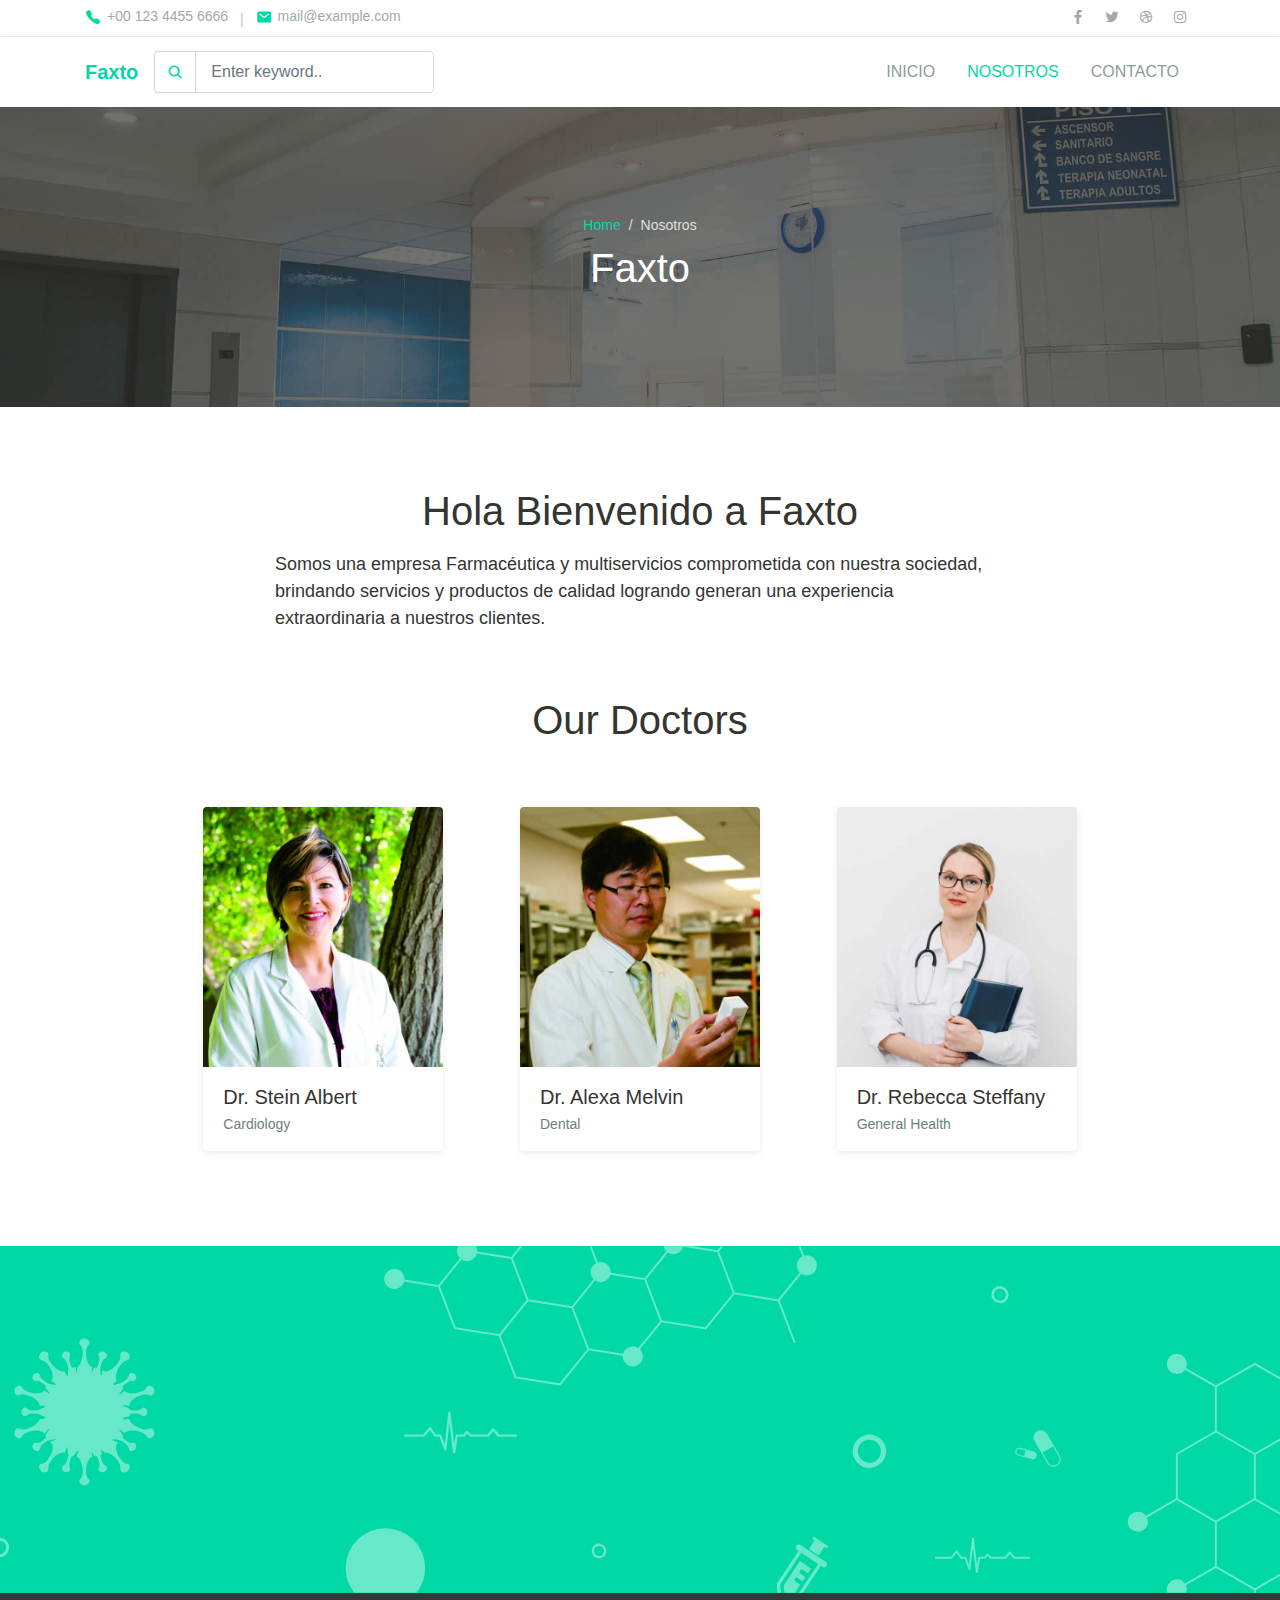
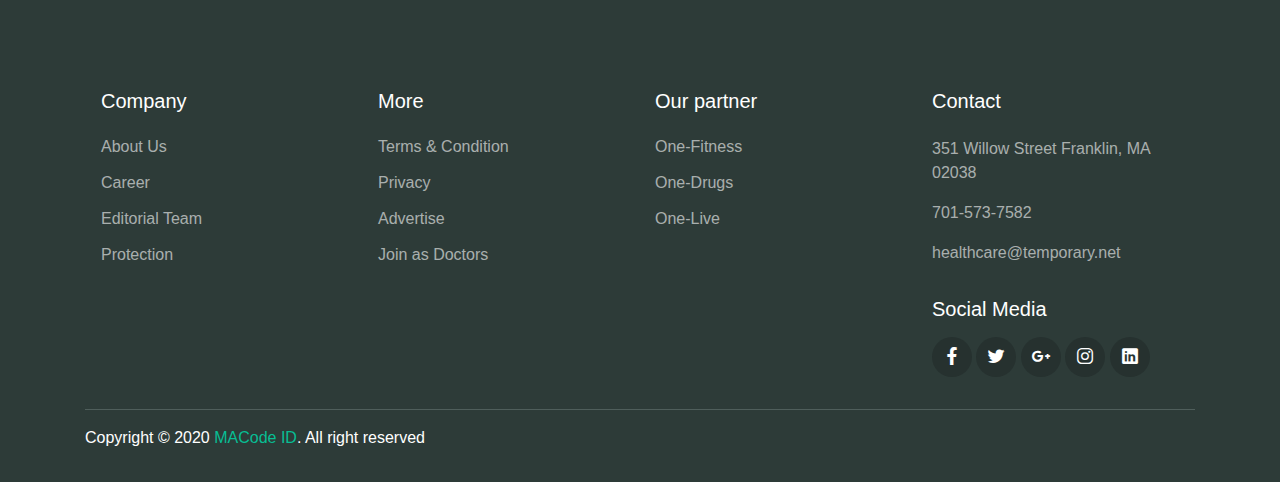
==== one-health/html/about.html @ 6a73cf5c "faxto" ====
<!DOCTYPE html>
<html lang="en">

<head>
  <meta charset="UTF-8">
  <meta name="viewport" content="width=device-width, initial-scale=1.0">

  <meta http-equiv="X-UA-Compatible" content="ie=edge">

  <meta name="copyright" content="MACode ID, https://macodeid.com/">

  <title>Faxto</title>

  <link rel="stylesheet" href="../assets/css/maicons.css">

  <link rel="stylesheet" href="../assets/css/bootstrap.css">

  <link rel="stylesheet" href="../assets/vendor/owl-carousel/css/owl.carousel.css">

  <link rel="stylesheet" href="../assets/vendor/animate/animate.css">

  <link rel="stylesheet" href="../assets/css/theme.css">
</head>

<body>

  <!-- Back to top button -->
  <div class="back-to-top"></div>

  <header>
    <div class="topbar">
      <div class="container">
        <div class="row">
          <div class="col-sm-8 text-sm">
            <div class="site-info">
              <a href="#"><span class="mai-call text-primary"></span> +00 123 4455 6666</a>
              <span class="divider">|</span>
              <a href="#"><span class="mai-mail text-primary"></span> mail@example.com</a>
            </div>
          </div>
          <div class="col-sm-4 text-right text-sm">
            <div class="social-mini-button">
              <a href="#"><span class="mai-logo-facebook-f"></span></a>
              <a href="#"><span class="mai-logo-twitter"></span></a>
              <a href="#"><span class="mai-logo-dribbble"></span></a>
              <a href="#"><span class="mai-logo-instagram"></span></a>
            </div>
          </div>
        </div> <!-- .row -->
      </div> <!-- .container -->
    </div> <!-- .topbar -->

    <nav class="navbar navbar-expand-lg navbar-light shadow-sm">
      <div class="container">
        <a class="navbar-brand" href="#"><span class="text-primary">Faxto</a>

        <form action="#">
          <div class="input-group input-navbar">
            <div class="input-group-prepend">
              <span class="input-group-text" id="icon-addon1"><span class="mai-search"></span></span>
            </div>
            <input type="text" class="form-control" placeholder="Enter keyword.." aria-label="Username"
              aria-describedby="icon-addon1">
          </div>
        </form>

        <button class="navbar-toggler" type="button" data-toggle="collapse" data-target="#navbarSupport"
          aria-controls="navbarSupport" aria-expanded="false" aria-label="Toggle navigation">
          <span class="navbar-toggler-icon"></span>
        </button>

        <div class="collapse navbar-collapse" id="navbarSupport">
          <ul class="navbar-nav ml-auto">
            <li class="nav-item">
              <a class="nav-link" href="index.html">INICIO</a>
            </li>
            <li class="nav-item active">
              <a class="nav-link" href="about.html">NOSOTROS</a>
            </li>
            <li class="nav-item">
              <a class="nav-link" href="doctors.html">CONTACTO</a>
            </li>
            
          </ul>
        </div> <!-- .navbar-collapse -->
      </div> <!-- .container -->
    </nav>
  </header>

  <div class="page-banner overlay-dark bg-image" style="background-image: url(../assets/img/bg_image_1.jpg);">
    <div class="banner-section">
      <div class="container text-center wow fadeInUp">
        <nav aria-label="Breadcrumb">
          <ol class="breadcrumb breadcrumb-dark bg-transparent justify-content-center py-0 mb-2">
            <li class="breadcrumb-item"><a href="index.html">Home</a></li>
            <li class="breadcrumb-item active" aria-current="page">Nosotros</li>
          </ol>
        </nav>
        <h1 class="font-weight-normal">Faxto</h1>
      </div> <!-- .container -->
    </div> <!-- .banner-section -->
  </div> <!-- .page-banner -->


  <div class="page-section">
    <div class="container">
      <div class="row justify-content-center">
        <div class="col-lg-8 wow fadeInUp">
          <h1 class="text-center mb-3">Hola Bienvenido a Faxto</h1>
          <div class="text-lg">
            <p>Somos una empresa Farmacéutica y
              multiservicios comprometida con nuestra
              sociedad, brindando servicios y
              productos de calidad logrando generan
              una experiencia extraordinaria a
              nuestros clientes.</p>
          </div>
        </div>
        <div class="col-lg-10 mt-5">
          <h1 class="text-center mb-5 wow fadeInUp">Our Doctors</h1>
          <div class="row justify-content-center">
            <div class="col-md-6 col-lg-4 wow zoomIn">
              <div class="card-doctor">
                <div class="header">
                  <img src="../assets/img/doctors/doctor_1.jpg" alt="">
                  <div class="meta">
                    <a href="#"><span class="mai-call"></span></a>
                    <a href="#"><span class="mai-logo-whatsapp"></span></a>
                  </div>
                </div>
                <div class="body">
                  <p class="text-xl mb-0">Dr. Stein Albert</p>
                  <span class="text-sm text-grey">Cardiology</span>
                </div>
              </div>
            </div>
            <div class="col-md-6 col-lg-4 wow zoomIn">
              <div class="card-doctor">
                <div class="header">
                  <img src="../assets/img/doctors/doctor_2.jpg" alt="">
                  <div class="meta">
                    <a href="#"><span class="mai-call"></span></a>
                    <a href="#"><span class="mai-logo-whatsapp"></span></a>
                  </div>
                </div>
                <div class="body">
                  <p class="text-xl mb-0">Dr. Alexa Melvin</p>
                  <span class="text-sm text-grey">Dental</span>
                </div>
              </div>
            </div>
            <div class="col-md-6 col-lg-4 wow zoomIn">
              <div class="card-doctor">
                <div class="header">
                  <img src="../assets/img/doctors/doctor_3.jpg" alt="">
                  <div class="meta">
                    <a href="#"><span class="mai-call"></span></a>
                    <a href="#"><span class="mai-logo-whatsapp"></span></a>
                  </div>
                </div>
                <div class="body">
                  <p class="text-xl mb-0">Dr. Rebecca Steffany</p>
                  <span class="text-sm text-grey">General Health</span>
                </div>
              </div>
            </div>

          </div>
        </div>
      </div>
    </div>
  </div>

  <div class="page-section banner-home bg-image" style="background-image: url(../assets/img/banner-pattern.svg);">
    <div class="container py-5 py-lg-0">
      <div class="row align-items-center">
        <div class="col-lg-4 wow zoomIn">
          <div class="img-banner d-none d-lg-block">
            <img src="../assets/img/mobile_app.png" alt="">
          </div>
        </div>
        <div class="col-lg-8 wow fadeInRight">
          <h1 class="font-weight-normal mb-3">Get easy access of all features using One Health Application</h1>
          <a href="#"><img src="../assets/img/google_play.svg" alt=""></a>
          <a href="#" class="ml-2"><img src="../assets/img/app_store.svg" alt=""></a>
        </div>
      </div>
    </div>
  </div> <!-- .banner-home -->

  <footer class="page-footer">
    <div class="container">
      <div class="row px-md-3">
        <div class="col-sm-6 col-lg-3 py-3">
          <h5>Company</h5>
          <ul class="footer-menu">
            <li><a href="#">About Us</a></li>
            <li><a href="#">Career</a></li>
            <li><a href="#">Editorial Team</a></li>
            <li><a href="#">Protection</a></li>
          </ul>
        </div>
        <div class="col-sm-6 col-lg-3 py-3">
          <h5>More</h5>
          <ul class="footer-menu">
            <li><a href="#">Terms & Condition</a></li>
            <li><a href="#">Privacy</a></li>
            <li><a href="#">Advertise</a></li>
            <li><a href="#">Join as Doctors</a></li>
          </ul>
        </div>
        <div class="col-sm-6 col-lg-3 py-3">
          <h5>Our partner</h5>
          <ul class="footer-menu">
            <li><a href="#">One-Fitness</a></li>
            <li><a href="#">One-Drugs</a></li>
            <li><a href="#">One-Live</a></li>
          </ul>
        </div>
        <div class="col-sm-6 col-lg-3 py-3">
          <h5>Contact</h5>
          <p class="footer-link mt-2">351 Willow Street Franklin, MA 02038</p>
          <a href="#" class="footer-link">701-573-7582</a>
          <a href="#" class="footer-link">healthcare@temporary.net</a>

          <h5 class="mt-3">Social Media</h5>
          <div class="footer-sosmed mt-3">
            <a href="#" target="_blank"><span class="mai-logo-facebook-f"></span></a>
            <a href="#" target="_blank"><span class="mai-logo-twitter"></span></a>
            <a href="#" target="_blank"><span class="mai-logo-google-plus-g"></span></a>
            <a href="#" target="_blank"><span class="mai-logo-instagram"></span></a>
            <a href="#" target="_blank"><span class="mai-logo-linkedin"></span></a>
          </div>
        </div>
      </div>

      <hr>

      <p id="copyright">Copyright &copy; 2020 <a href="https://macodeid.com/" target="_blank">MACode ID</a>. All right
        reserved</p>
    </div>
  </footer>

  <script src="../assets/js/jquery-3.5.1.min.js"></script>

  <script src="../assets/js/bootstrap.bundle.min.js"></script>

  <script src="../assets/vendor/owl-carousel/js/owl.carousel.min.js"></script>

  <script src="../assets/vendor/wow/wow.min.js"></script>

  <script src="../assets/js/theme.js"></script>

</body>

</html>
---- one-health/assets/css/maicons.css ----
@font-face {
  font-family: 'maicons';
  src:  url('../fonts/maicons.eot?c9nlkl');
  src:  url('../fonts/maicons.eot?c9nlkl#iefix') format('embedded-opentype'),
    url('../fonts/maicons.ttf?c9nlkl') format('truetype'),
    url('../fonts/maicons.woff?c9nlkl') format('woff'),
    url('../fonts/maicons.svg?c9nlkl#maicons') format('svg');
  font-weight: normal;
  font-style: normal;
  font-display: block;
}

[class^="mai-"], [class*=" mai-"] {
  /* use !important to prevent issues with browser extensions that change fonts */
  font-family: 'maicons' !important;
  speak: none;
  font-style: normal;
  font-weight: normal;
  font-variant: normal;
  text-transform: none;
  line-height: 1;

  /* Better Font Rendering =========== */
  -webkit-font-smoothing: antialiased;
  -moz-osx-font-smoothing: grayscale;
}

.mai-add:before {
  content: "\e900";
}
.mai-add-circle:before {
  content: "\e901";
}
.mai-add-circle-outline:before {
  content: "\e902";
}
.mai-airplane:before {
  content: "\e903";
}
.mai-airplane-outline:before {
  content: "\e904";
}
.mai-alarm:before {
  content: "\e905";
}
.mai-alarm-outline:before {
  content: "\e906";
}
.mai-albums:before {
  content: "\e907";
}
.mai-albums-outline:before {
  content: "\e908";
}
.mai-alert:before {
  content: "\e909";
}
.mai-alert-circle:before {
  content: "\e90a";
}
.mai-alert-circle-outline:before {
  content: "\e90b";
}
.mai-analytics:before {
  content: "\e90c";
}
.mai-analytics-outline:before {
  content: "\e90d";
}
.mai-aperture:before {
  content: "\e90e";
}
.mai-aperture-outline:before {
  content: "\e90f";
}
.mai-apps:before {
  content: "\e910";
}
.mai-apps-outline:before {
  content: "\e911";
}
.mai-archive:before {
  content: "\e912";
}
.mai-archive-outline:before {
  content: "\e913";
}
.mai-arrow-back:before {
  content: "\e914";
}
.mai-arrow-back-circle:before {
  content: "\e915";
}
.mai-arrow-back-circle-outline:before {
  content: "\e916";
}
.mai-arrow-down:before {
  content: "\e917";
}
.mai-arrow-down-circle:before {
  content: "\e918";
}
.mai-arrow-down-circle-outline:before {
  content: "\e919";
}
.mai-arrow-forward:before {
  content: "\e91a";
}
.mai-arrow-forward-circle:before {
  content: "\e91b";
}
.mai-arrow-forward-circle-outline:before {
  content: "\e91c";
}
.mai-arrow-redo:before {
  content: "\e91d";
}
.mai-arrow-redo-circle:before {
  content: "\e91e";
}
.mai-arrow-redo-circle-outline:before {
  content: "\e91f";
}
.mai-arrow-redo-outline:before {
  content: "\e920";
}
.mai-arrow-undo:before {
  content: "\e921";
}
.mai-arrow-undo-circle:before {
  content: "\e922";
}
.mai-arrow-undo-circle-outline:before {
  content: "\e923";
}
.mai-arrow-undo-outline:before {
  content: "\e924";
}
.mai-arrow-up:before {
  content: "\e925";
}
.mai-arrow-up-circle:before {
  content: "\e926";
}
.mai-arrow-up-circle-outline:before {
  content: "\e927";
}
.mai-at:before {
  content: "\e928";
}
.mai-at-circle:before {
  content: "\e929";
}
.mai-at-circle-outline:before {
  content: "\e92a";
}
.mai-attach:before {
  content: "\e92b";
}
.mai-attach-outline:before {
  content: "\e92c";
}
.mai-backspace:before {
  content: "\e92d";
}
.mai-backspace-outline:before {
  content: "\e92e";
}
.mai-bandage:before {
  content: "\e92f";
}
.mai-bandage-outline:before {
  content: "\e930";
}
.mai-bar-chart:before {
  content: "\e932";
}
.mai-bar-chart-outline:before {
  content: "\e933";
}
.mai-barbell:before {
  content: "\e931";
}
.mai-barcode:before {
  content: "\e934";
}
.mai-barcode-outline:before {
  content: "\e935";
}
.mai-baseball:before {
  content: "\e936";
}
.mai-baseball-outline:before {
  content: "\e937";
}
.mai-basket:before {
  content: "\e938";
}
.mai-basket-outline:before {
  content: "\e93b";
}
.mai-basketball:before {
  content: "\e939";
}
.mai-basketball-outline:before {
  content: "\e93a";
}
.mai-battery-charging:before {
  content: "\e93c";
}
.mai-battery-dead:before {
  content: "\e93d";
}
.mai-battery-full:before {
  content: "\e93e";
}
.mai-battery-half:before {
  content: "\e93f";
}
.mai-beaker:before {
  content: "\e940";
}
.mai-beaker-outline:before {
  content: "\e941";
}
.mai-bed:before {
  content: "\e942";
}
.mai-bed-outline:before {
  content: "\e943";
}
.mai-beer:before {
  content: "\e944";
}
.mai-beer-outline:before {
  content: "\e945";
}
.mai-bicycle:before {
  content: "\e946";
}
.mai-bluetooth:before {
  content: "\e947";
}
.mai-boat:before {
  content: "\e948";
}
.mai-boat-outline:before {
  content: "\e949";
}
.mai-body:before {
  content: "\e94a";
}
.mai-body-outline:before {
  content: "\e94b";
}
.mai-bonfire:before {
  content: "\e94c";
}
.mai-bonfire-outline:before {
  content: "\e94d";
}
.mai-book:before {
  content: "\e94e";
}
.mai-book-outline:before {
  content: "\e953";
}
.mai-bookmark:before {
  content: "\e94f";
}
.mai-bookmark-outline:before {
  content: "\e950";
}
.mai-bookmarks:before {
  content: "\e951";
}
.mai-bookmarks-outline:before {
  content: "\e952";
}
.mai-briefcase:before {
  content: "\e954";
}
.mai-briefcase-outline:before {
  content: "\e955";
}
.mai-browsers:before {
  content: "\e956";
}
.mai-browsers-outline:before {
  content: "\e957";
}
.mai-brush:before {
  content: "\e958";
}
.mai-brush-outline:before {
  content: "\e959";
}
.mai-bug:before {
  content: "\e95a";
}
.mai-bug-outline:before {
  content: "\e95b";
}
.mai-build:before {
  content: "\e95c";
}
.mai-build-outline:before {
  content: "\e95d";
}
.mai-bulb:before {
  content: "\e95e";
}
.mai-bulb-outline:before {
  content: "\e95f";
}
.mai-bus:before {
  content: "\e960";
}
.mai-bus-outline:before {
  content: "\e963";
}
.mai-business:before {
  content: "\e961";
}
.mai-business-outline:before {
  content: "\e962";
}
.mai-cafe:before {
  content: "\e964";
}
.mai-cafe-outline:before {
  content: "\e965";
}
.mai-calculator:before {
  content: "\e966";
}
.mai-calculator-outline:before {
  content: "\e967";
}
.mai-calendar:before {
  content: "\e968";
}
.mai-calendar-outline:before {
  content: "\e969";
}
.mai-call:before {
  content: "\e96a";
}
.mai-call-outline:before {
  content: "\e96b";
}
.mai-camera:before {
  content: "\e96c";
}
.mai-camera-outline:before {
  content: "\e96d";
}
.mai-camera-reverse:before {
  content: "\e96e";
}
.mai-camera-reverse-outline:before {
  content: "\e96f";
}
.mai-car:before {
  content: "\e970";
}
.mai-car-outline:before {
  content: "\e97f";
}
.mai-car-sport:before {
  content: "\e980";
}
.mai-car-sport-outline:before {
  content: "\e981";
}
.mai-card:before {
  content: "\e971";
}
.mai-card-outline:before {
  content: "\e972";
}
.mai-caret-back:before {
  content: "\e973";
}
.mai-caret-back-circle:before {
  content: "\e974";
}
.mai-caret-back-circle-outline:before {
  content: "\e975";
}
.mai-caret-down:before {
  content: "\e976";
}
.mai-caret-down-circle:before {
  content: "\e977";
}
.mai-caret-down-circle-outline:before {
  content: "\e978";
}
.mai-caret-forward:before {
  content: "\e979";
}
.mai-caret-forward-circle:before {
  content: "\e97a";
}
.mai-caret-forward-circle-outline:before {
  content: "\e97b";
}
.mai-caret-up:before {
  content: "\e97c";
}
.mai-caret-up-circle:before {
  content: "\e97d";
}
.mai-caret-up-circle-outline:before {
  content: "\e97e";
}
.mai-cart:before {
  content: "\e982";
}
.mai-cart-outline:before {
  content: "\e983";
}
.mai-cash:before {
  content: "\e984";
}
.mai-cash-outline:before {
  content: "\e985";
}
.mai-chatbox:before {
  content: "\e986";
}
.mai-chatbox-ellipses:before {
  content: "\e987";
}
.mai-chatbox-ellipses-outline:before {
  content: "\e988";
}
.mai-chatbox-outline:before {
  content: "\e989";
}
.mai-chatbubble:before {
  content: "\e98a";
}
.mai-chatbubble-ellipses:before {
  content: "\e98b";
}
.mai-chatbubble-ellipses-outline:before {
  content: "\e98c";
}
.mai-chatbubble-outline:before {
  content: "\e98d";
}
.mai-chatbubbles:before {
  content: "\e98e";
}
.mai-chatbubbles-outline:before {
  content: "\e98f";
}
.mai-checkbox:before {
  content: "\e990";
}
.mai-checkbox-outline:before {
  content: "\e991";
}
.mai-checkmark:before {
  content: "\e992";
}
.mai-checkmark-circle:before {
  content: "\e993";
}
.mai-checkmark-circle-outline:before {
  content: "\e994";
}
.mai-checkmark-done:before {
  content: "\e995";
}
.mai-checkmark-done-circle:before {
  content: "\e996";
}
.mai-checkmark-done-circle-outline:before {
  content: "\e997";
}
.mai-chevron-back:before {
  content: "\e998";
}
.mai-chevron-back-circle:before {
  content: "\e999";
}
.mai-chevron-back-circle-outline:before {
  content: "\e99a";
}
.mai-chevron-down:before {
  content: "\e99b";
}
.mai-chevron-down-circle:before {
  content: "\e99c";
}
.mai-chevron-down-circle-outline:before {
  content: "\e99d";
}
.mai-chevron-forward:before {
  content: "\e99e";
}
.mai-chevron-forward-circle:before {
  content: "\e99f";
}
.mai-chevron-forward-circle-outline:before {
  content: "\e9a0";
}
.mai-chevron-up:before {
  content: "\e9a1";
}
.mai-chevron-up-circle:before {
  content: "\e9a2";
}
.mai-chevron-up-circle-outline:before {
  content: "\e9a3";
}
.mai-clipboard:before {
  content: "\e9a4";
}
.mai-clipboard-outline:before {
  content: "\e9a5";
}
.mai-close:before {
  content: "\e9a6";
}
.mai-close-circle:before {
  content: "\e9a7";
}
.mai-close-circle-outline:before {
  content: "\e9a8";
}
.mai-cloud:before {
  content: "\e9a9";
}
.mai-cloud-circle:before {
  content: "\e9aa";
}
.mai-cloud-circle-outline:before {
  content: "\e9ab";
}
.mai-cloud-done:before {
  content: "\e9ac";
}
.mai-cloud-done-outline:before {
  content: "\e9ad";
}
.mai-cloud-download:before {
  content: "\e9ae";
}
.mai-cloud-download-outline:before {
  content: "\e9af";
}
.mai-cloud-offline:before {
  content: "\e9b0";
}
.mai-cloud-offline-outline:before {
  content: "\e9b1";
}
.mai-cloud-outline:before {
  content: "\e9b2";
}
.mai-cloud-upload:before {
  content: "\e9b3";
}
.mai-cloud-upload-outline:before {
  content: "\e9b4";
}
.mai-cloudy:before {
  content: "\e9b5";
}
.mai-cloudy-night:before {
  content: "\e9b6";
}
.mai-cloudy-night-outline:before {
  content: "\e9b7";
}
.mai-cloudy-outline:before {
  content: "\e9b8";
}
.mai-code:before {
  content: "\e9b9";
}
.mai-code-download:before {
  content: "\e9ba";
}
.mai-code-slash:before {
  content: "\e9bb";
}
.mai-code-working:before {
  content: "\e9bc";
}
.mai-cog:before {
  content: "\e9bd";
}
.mai-color-fill:before {
  content: "\e9be";
}
.mai-color-fill-outline:before {
  content: "\e9bf";
}
.mai-color-filter:before {
  content: "\e9c0";
}
.mai-color-filter-outline:before {
  content: "\e9c1";
}
.mai-color-palette:before {
  content: "\e9c2";
}
.mai-color-palette-outline:before {
  content: "\e9c3";
}
.mai-color-wand:before {
  content: "\e9c4";
}
.mai-color-wand-outline:before {
  content: "\e9c5";
}
.mai-compass:before {
  content: "\e9c6";
}
.mai-compass-outline:before {
  content: "\e9c7";
}
.mai-construct:before {
  content: "\e9c8";
}
.mai-construct-outline:before {
  content: "\e9c9";
}
.mai-contract:before {
  content: "\e9ca";
}
.mai-contrast:before {
  content: "\e9cb";
}
.mai-copy:before {
  content: "\e9cc";
}
.mai-copy-outline:before {
  content: "\e9cd";
}
.mai-create:before {
  content: "\e9ce";
}
.mai-create-outline:before {
  content: "\e9cf";
}
.mai-crop:before {
  content: "\e9d0";
}
.mai-cube:before {
  content: "\e9d1";
}
.mai-cube-outline:before {
  content: "\e9d2";
}
.mai-cut:before {
  content: "\e9d3";
}
.mai-desktop:before {
  content: "\e9d4";
}
.mai-desktop-outline:before {
  content: "\e9d5";
}
.mai-disc:before {
  content: "\e9d6";
}
.mai-disc-outline:before {
  content: "\e9d7";
}
.mai-document:before {
  content: "\e9d8";
}
.mai-document-outline:before {
  content: "\e9d9";
}
.mai-document-text:before {
  content: "\e9dc";
}
.mai-document-text-outline:before {
  content: "\e9dd";
}
.mai-documents:before {
  content: "\e9da";
}
.mai-documents-outline:before {
  content: "\e9db";
}
.mai-download:before {
  content: "\e9de";
}
.mai-download-outline:before {
  content: "\e9df";
}
.mai-duplicate:before {
  content: "\e9e0";
}
.mai-duplicate-outline:before {
  content: "\e9e1";
}
.mai-ear:before {
  content: "\e9e2";
}
.mai-ear-outline:before {
  content: "\e9e3";
}
.mai-earth:before {
  content: "\e9e4";
}
.mai-earth-outline:before {
  content: "\e9e5";
}
.mai-easel:before {
  content: "\e9e6";
}
.mai-easel-outline:before {
  content: "\e9e7";
}
.mai-egg:before {
  content: "\e9e8";
}
.mai-egg-outline:before {
  content: "\e9e9";
}
.mai-ellipse:before {
  content: "\e9ea";
}
.mai-ellipse-outline:before {
  content: "\e9eb";
}
.mai-ellipsis-horizontal:before {
  content: "\e9ec";
}
.mai-ellipsis-horizontal-circle:before {
  content: "\e9ed";
}
.mai-ellipsis-vertical:before {
  content: "\e9ee";
}
.mai-ellipsis-vertical-circle:before {
  content: "\e9ef";
}
.mai-enter:before {
  content: "\e9f0";
}
.mai-enter-outline:before {
  content: "\e9f1";
}
.mai-exit:before {
  content: "\e9f2";
}
.mai-exit-outline:before {
  content: "\e9f3";
}
.mai-expand:before {
  content: "\e9f4";
}
.mai-eye:before {
  content: "\e9f5";
}
.mai-eye-off:before {
  content: "\e9f8";
}
.mai-eye-off-outline:before {
  content: "\e9f9";
}
.mai-eye-outline:before {
  content: "\e9fa";
}
.mai-eyedrop:before {
  content: "\e9f6";
}
.mai-eyedrop-outline:before {
  content: "\e9f7";
}
.mai-fast-food:before {
  content: "\e9fb";
}
.mai-fast-food-outline:before {
  content: "\e9fc";
}
.mai-female:before {
  content: "\e9fd";
}
.mai-file-tray:before {
  content: "\e9fe";
}
.mai-file-tray-full:before {
  content: "\e9ff";
}
.mai-file-tray-full-outline:before {
  content: "\ea00";
}
.mai-file-tray-outline:before {
  content: "\ea01";
}
.mai-film:before {
  content: "\ea02";
}
.mai-film-outline:before {
  content: "\ea03";
}
.mai-filter:before {
  content: "\ea04";
}
.mai-finger-print:before {
  content: "\ea05";
}
.mai-fitness:before {
  content: "\ea06";
}
.mai-fitness-outline:before {
  content: "\ea07";
}
.mai-flag:before {
  content: "\ea08";
}
.mai-flag-outline:before {
  content: "\ea09";
}
.mai-flame:before {
  content: "\ea0a";
}
.mai-flame-outline:before {
  content: "\ea0b";
}
.mai-flash:before {
  content: "\ea0c";
}
.mai-flash-off:before {
  content: "\ea0f";
}
.mai-flash-off-outline:before {
  content: "\ea10";
}
.mai-flash-outline:before {
  content: "\ea11";
}
.mai-flashlight:before {
  content: "\ea0d";
}
.mai-flashlight-outline:before {
  content: "\ea0e";
}
.mai-flask:before {
  content: "\ea12";
}
.mai-flask-outline:before {
  content: "\ea13";
}
.mai-flower:before {
  content: "\ea14";
}
.mai-flower-outline:before {
  content: "\ea15";
}
.mai-folder:before {
  content: "\ea16";
}
.mai-folder-open:before {
  content: "\ea17";
}
.mai-folder-open-outline:before {
  content: "\ea18";
}
.mai-folder-outline:before {
  content: "\ea19";
}
.mai-football:before {
  content: "\ea1a";
}
.mai-football-outline:before {
  content: "\ea1b";
}
.mai-funnel:before {
  content: "\ea1c";
}
.mai-funnel-outline:before {
  content: "\ea1d";
}
.mai-game-controller:before {
  content: "\ea1e";
}
.mai-game-controller-outline:before {
  content: "\ea1f";
}
.mai-gift:before {
  content: "\ea20";
}
.mai-gift-outline:before {
  content: "\ea21";
}
.mai-git-branch:before {
  content: "\ea22";
}
.mai-git-commit:before {
  content: "\ea23";
}
.mai-git-compare:before {
  content: "\ea24";
}
.mai-git-merge:before {
  content: "\ea25";
}
.mai-git-network:before {
  content: "\ea26";
}
.mai-git-pull-request:before {
  content: "\ea27";
}
.mai-glasses:before {
  content: "\ea28";
}
.mai-glasses-outline:before {
  content: "\ea29";
}
.mai-globe:before {
  content: "\ea2a";
}
.mai-globe-outline:before {
  content: "\ea2b";
}
.mai-golf:before {
  content: "\ea2c";
}
.mai-golf-outline:before {
  content: "\ea2d";
}
.mai-grid:before {
  content: "\ea2e";
}
.mai-grid-outline:before {
  content: "\ea2f";
}
.mai-hammer:before {
  content: "\ea30";
}
.mai-hammer-outline:before {
  content: "\ea31";
}
.mai-hand-left:before {
  content: "\ea32";
}
.mai-hand-left-outline:before {
  content: "\ea33";
}
.mai-hand-right:before {
  content: "\ea34";
}
.mai-hand-right-outline:before {
  content: "\ea35";
}
.mai-happy:before {
  content: "\ea36";
}
.mai-happy-outline:before {
  content: "\ea37";
}
.mai-hardware-chip:before {
  content: "\ea38";
}
.mai-hardware-chip-outline:before {
  content: "\ea39";
}
.mai-headset:before {
  content: "\ea3a";
}
.mai-headset-outline:before {
  content: "\ea3b";
}
.mai-heart:before {
  content: "\ea3c";
}
.mai-heart-circle:before {
  content: "\ea3d";
}
.mai-heart-circle-outline:before {
  content: "\ea3e";
}
.mai-heart-dislike:before {
  content: "\ea3f";
}
.mai-heart-dislike-circle:before {
  content: "\ea40";
}
.mai-heart-dislike-circle-outline:before {
  content: "\ea41";
}
.mai-heart-dislike-outline:before {
  content: "\ea42";
}
.mai-heart-half:before {
  content: "\ea43";
}
.mai-heart-half-outline:before {
  content: "\ea44";
}
.mai-heart-outline:before {
  content: "\ea45";
}
.mai-help:before {
  content: "\ea46";
}
.mai-help-buoy:before {
  content: "\ea47";
}
.mai-help-buoy-outline:before {
  content: "\ea48";
}
.mai-help-circle:before {
  content: "\ea49";
}
.mai-help-circle-outline:before {
  content: "\ea4a";
}
.mai-home:before {
  content: "\ea4b";
}
.mai-home-outline:before {
  content: "\ea4c";
}
.mai-hourglass:before {
  content: "\ea4d";
}
.mai-hourglass-outline:before {
  content: "\ea4e";
}
.mai-ice-cream:before {
  content: "\ea4f";
}
.mai-ice-cream-outline:before {
  content: "\ea50";
}
.mai-image:before {
  content: "\ea51";
}
.mai-image-outline:before {
  content: "\ea52";
}
.mai-images:before {
  content: "\ea53";
}
.mai-images-outline:before {
  content: "\ea54";
}
.mai-infinite:before {
  content: "\ea55";
}
.mai-information:before {
  content: "\ea56";
}
.mai-information-circle:before {
  content: "\ea57";
}
.mai-information-circle-outline:before {
  content: "\ea58";
}
.mai-journal:before {
  content: "\ea59";
}
.mai-journal-outline:before {
  content: "\ea5a";
}
.mai-key:before {
  content: "\ea5b";
}
.mai-key-outline:before {
  content: "\ea5c";
}
.mai-keypad:before {
  content: "\ea5d";
}
.mai-keypad-outline:before {
  content: "\ea5e";
}
.mai-language:before {
  content: "\ea5f";
}
.mai-laptop:before {
  content: "\ea60";
}
.mai-laptop-outline:before {
  content: "\ea61";
}
.mai-layers:before {
  content: "\ea62";
}
.mai-layers-outline:before {
  content: "\ea63";
}
.mai-leaf:before {
  content: "\ea64";
}
.mai-leaf-outline:before {
  content: "\ea65";
}
.mai-library:before {
  content: "\ea66";
}
.mai-library-outline:before {
  content: "\ea67";
}
.mai-link:before {
  content: "\ea68";
}
.mai-list:before {
  content: "\ea69";
}
.mai-list-circle:before {
  content: "\ea6a";
}
.mai-list-circle-outline:before {
  content: "\ea6b";
}
.mai-locate:before {
  content: "\ea6c";
}
.mai-location:before {
  content: "\ea6d";
}
.mai-location-outline:before {
  content: "\ea6e";
}
.mai-lock-closed:before {
  content: "\ea6f";
}
.mai-lock-closed-outline:before {
  content: "\ea70";
}
.mai-lock-open:before {
  content: "\ea71";
}
.mai-lock-open-outline:before {
  content: "\ea72";
}
.mai-log-in:before {
  content: "\ea73";
}
.mai-log-in-outline:before {
  content: "\ea74";
}
.mai-log-out:before {
  content: "\ea75";
}
.mai-log-out-outline:before {
  content: "\ea76";
}
.mai-logo-500px:before {
  content: "\ea8e";
}
.mai-logo-accessible-icon:before {
  content: "\eaef";
}
.mai-logo-accusoft:before {
  content: "\eba2";
}
.mai-logo-algolia:before {
  content: "\eba3";
}
.mai-logo-alipay:before {
  content: "\eba4";
}
.mai-logo-amazon:before {
  content: "\eba5";
}
.mai-logo-amplify:before {
  content: "\eba6";
}
.mai-logo-android:before {
  content: "\eba7";
}
.mai-logo-angular:before {
  content: "\eba8";
}
.mai-logo-apple:before {
  content: "\eba9";
}
.mai-logo-apple-appstore:before {
  content: "\ebaa";
}
.mai-logo-aws:before {
  content: "\ebab";
}
.mai-logo-behance:before {
  content: "\ebac";
}
.mai-logo-bitbucket:before {
  content: "\ebad";
}
.mai-logo-bitcoin:before {
  content: "\ebae";
}
.mai-logo-blackberry:before {
  content: "\ebaf";
}
.mai-logo-blogger:before {
  content: "\ebb0";
}
.mai-logo-buffer:before {
  content: "\ebb1";
}
.mai-logo-buysellads:before {
  content: "\ebb2";
}
.mai-logo-capacitor:before {
  content: "\ebb3";
}
.mai-logo-cc-amazon-pay:before {
  content: "\ebb4";
}
.mai-logo-cc-amex:before {
  content: "\ebb5";
}
.mai-logo-cc-apple-pay:before {
  content: "\ebb6";
}
.mai-logo-cc-diners-club:before {
  content: "\ebb7";
}
.mai-logo-cc-discover:before {
  content: "\ebb8";
}
.mai-logo-cc-jcb:before {
  content: "\ebb9";
}
.mai-logo-cc-mastercard:before {
  content: "\ebba";
}
.mai-logo-cc-paypal:before {
  content: "\ebbb";
}
.mai-logo-cc-stripe:before {
  content: "\ebbc";
}
.mai-logo-cc-visa:before {
  content: "\ebbd";
}
.mai-logo-chrome:before {
  content: "\ebbe";
}
.mai-logo-closed-captioning:before {
  content: "\ebbf";
}
.mai-logo-codepen:before {
  content: "\ebc0";
}
.mai-logo-cpanel:before {
  content: "\ebc1";
}
.mai-logo-creative-commons:before {
  content: "\ebc2";
}
.mai-logo-css3:before {
  content: "\ebc3";
}
.mai-logo-cuttlefish:before {
  content: "\ebc4";
}
.mai-logo-d-and-d:before {
  content: "\ebc5";
}
.mai-logo-dashcube:before {
  content: "\ebc6";
}
.mai-logo-designernews:before {
  content: "\ebc7";
}
.mai-logo-deviantart:before {
  content: "\ebc8";
}
.mai-logo-digg:before {
  content: "\ebc9";
}
.mai-logo-digital-ocean:before {
  content: "\ebca";
}
.mai-logo-discord:before {
  content: "\ebcb";
}
.mai-logo-discourse:before {
  content: "\ebcc";
}
.mai-logo-dochub:before {
  content: "\ebcd";
}
.mai-logo-docker:before {
  content: "\ebce";
}
.mai-logo-dribbble:before {
  content: "\ebcf";
}
.mai-logo-dropbox:before {
  content: "\ebd0";
}
.mai-logo-drupal:before {
  content: "\ebd1";
}
.mai-logo-dyalog:before {
  content: "\ebd2";
}
.mai-logo-earlybirds:before {
  content: "\ebd3";
}
.mai-logo-ebay:before {
  content: "\ebd4";
}
.mai-logo-edge:before {
  content: "\ebd5";
}
.mai-logo-electron:before {
  content: "\ebd6";
}
.mai-logo-elementor:before {
  content: "\ebd7";
}
.mai-logo-ello:before {
  content: "\ebd8";
}
.mai-logo-ember:before {
  content: "\ebd9";
}
.mai-logo-empire:before {
  content: "\ebda";
}
.mai-logo-envira:before {
  content: "\ebdb";
}
.mai-logo-erlang:before {
  content: "\ebdc";
}
.mai-logo-etsy:before {
  content: "\ebdd";
}
.mai-logo-euro:before {
  content: "\ebde";
}
.mai-logo-expeditedssl:before {
  content: "\ebdf";
}
.mai-logo-facebook:before {
  content: "\ebe0";
}
.mai-logo-facebook-f:before {
  content: "\ebe1";
}
.mai-logo-facebook-messenger:before {
  content: "\ebe2";
}
.mai-logo-firebase:before {
  content: "\ebe3";
}
.mai-logo-firefox:before {
  content: "\ebe4";
}
.mai-logo-flickr:before {
  content: "\ebe5";
}
.mai-logo-flipboard:before {
  content: "\ebe6";
}
.mai-logo-fly:before {
  content: "\ebe7";
}
.mai-logo-foursquare:before {
  content: "\ebe8";
}
.mai-logo-freebsd:before {
  content: "\ebe9";
}
.mai-logo-gg:before {
  content: "\ebea";
}
.mai-logo-git:before {
  content: "\ebeb";
}
.mai-logo-github:before {
  content: "\ebec";
}
.mai-logo-github-alt:before {
  content: "\ebed";
}
.mai-logo-gitlab:before {
  content: "\ebee";
}
.mai-logo-gitter:before {
  content: "\ebef";
}
.mai-logo-glide:before {
  content: "\ebf0";
}
.mai-logo-glide-g:before {
  content: "\ebf1";
}
.mai-logo-google:before {
  content: "\ebf2";
}
.mai-logo-google-drive:before {
  content: "\ebf3";
}
.mai-logo-google-play:before {
  content: "\ebf4";
}
.mai-logo-google-playstore:before {
  content: "\ebf5";
}
.mai-logo-google-plus:before {
  content: "\ebf6";
}
.mai-logo-google-plus-g:before {
  content: "\ebf7";
}
.mai-logo-google-wallet:before {
  content: "\ebf8";
}
.mai-logo-grunt:before {
  content: "\ebf9";
}
.mai-logo-gulp:before {
  content: "\ebfa";
}
.mai-logo-hackernews:before {
  content: "\ebfb";
}
.mai-logo-hotjar:before {
  content: "\ebfc";
}
.mai-logo-html5:before {
  content: "\ebfd";
}
.mai-logo-hubspot:before {
  content: "\ebfe";
}
.mai-logo-imdb:before {
  content: "\ebff";
}
.mai-logo-instagram:before {
  content: "\ec00";
}
.mai-logo-internet-explorer:before {
  content: "\ec01";
}
.mai-logo-ionic:before {
  content: "\ec02";
}
.mai-logo-ionitron:before {
  content: "\ec03";
}
.mai-logo-itunes:before {
  content: "\ec04";
}
.mai-logo-java:before {
  content: "\ec05";
}
.mai-logo-javascript:before {
  content: "\ec06";
}
.mai-logo-joomla:before {
  content: "\ec07";
}
.mai-logo-jsfiddle:before {
  content: "\ec08";
}
.mai-logo-keycdn:before {
  content: "\ec09";
}
.mai-logo-laravel:before {
  content: "\ec0a";
}
.mai-logo-lastfm:before {
  content: "\ec0b";
}
.mai-logo-leanpub:before {
  content: "\ec0c";
}
.mai-logo-less:before {
  content: "\ec0d";
}
.mai-logo-line:before {
  content: "\ec0e";
}
.mai-logo-linkedin:before {
  content: "\ec0f";
}
.mai-logo-linux:before {
  content: "\ec10";
}
.mai-logo-magento:before {
  content: "\ec11";
}
.mai-logo-mailchimp:before {
  content: "\ec12";
}
.mai-logo-markdown:before {
  content: "\ec13";
}
.mai-logo-maxcdn:before {
  content: "\ec14";
}
.mai-logo-medium:before {
  content: "\ec15";
}
.mai-logo-medium-m:before {
  content: "\ec16";
}
.mai-logo-meetup:before {
  content: "\ec17";
}
.mai-logo-microsoft:before {
  content: "\ec18";
}
.mai-logo-mix:before {
  content: "\ec19";
}
.mai-logo-mixcloud:before {
  content: "\ec1a";
}
.mai-logo-nodejs:before {
  content: "\ec1b";
}
.mai-logo-npm:before {
  content: "\ec1c";
}
.mai-logo-octocat:before {
  content: "\ec1d";
}
.mai-logo-opencart:before {
  content: "\ec1e";
}
.mai-logo-openid:before {
  content: "\ec1f";
}
.mai-logo-opera:before {
  content: "\ec20";
}
.mai-logo-patreon:before {
  content: "\ec21";
}
.mai-logo-paypal:before {
  content: "\ec22";
}
.mai-logo-php:before {
  content: "\ec23";
}
.mai-logo-pinterest:before {
  content: "\ec24";
}
.mai-logo-pinterest-p:before {
  content: "\ec25";
}
.mai-logo-playstation:before {
  content: "\ec26";
}
.mai-logo-product-hunt:before {
  content: "\ec27";
}
.mai-logo-pwa:before {
  content: "\ec28";
}
.mai-logo-python:before {
  content: "\ec29";
}
.mai-logo-qq:before {
  content: "\ec2a";
}
.mai-logo-quora:before {
  content: "\ec2b";
}
.mai-logo-react:before {
  content: "\ec2c";
}
.mai-logo-readme:before {
  content: "\ec2d";
}
.mai-logo-reddit:before {
  content: "\ec2e";
}
.mai-logo-researchgate:before {
  content: "\ec2f";
}
.mai-logo-rocketchat:before {
  content: "\ec30";
}
.mai-logo-rss:before {
  content: "\ec31";
}
.mai-logo-safari:before {
  content: "\ec32";
}
.mai-logo-sass:before {
  content: "\ec33";
}
.mai-logo-scribd:before {
  content: "\ec34";
}
.mai-logo-searchengin:before {
  content: "\ec35";
}
.mai-logo-sellcast:before {
  content: "\ec36";
}
.mai-logo-sellsy:before {
  content: "\ec37";
}
.mai-logo-skype:before {
  content: "\ec38";
}
.mai-logo-slack:before {
  content: "\ec39";
}
.mai-logo-slideshare:before {
  content: "\ec3a";
}
.mai-logo-snapchat:before {
  content: "\ec3b";
}
.mai-logo-soundcloud:before {
  content: "\ec3c";
}
.mai-logo-spotify:before {
  content: "\ec3d";
}
.mai-logo-squarespace:before {
  content: "\ec3e";
}
.mai-logo-stack-exchange:before {
  content: "\ec3f";
}
.mai-logo-stackoverflow:before {
  content: "\ec40";
}
.mai-logo-staylinked:before {
  content: "\ec41";
}
.mai-logo-steam:before {
  content: "\ec42";
}
.mai-logo-stencil:before {
  content: "\ec43";
}
.mai-logo-stripe:before {
  content: "\ec44";
}
.mai-logo-stripe-s:before {
  content: "\ec45";
}
.mai-logo-teamspeak:before {
  content: "\ec46";
}
.mai-logo-telegram:before {
  content: "\ec47";
}
.mai-logo-trello:before {
  content: "\ec48";
}
.mai-logo-tripadvisor:before {
  content: "\ec49";
}
.mai-logo-tumblr:before {
  content: "\ec4a";
}
.mai-logo-tux:before {
  content: "\ec4b";
}
.mai-logo-twitch:before {
  content: "\ec4c";
}
.mai-logo-twitter:before {
  content: "\ec4d";
}
.mai-logo-uber:before {
  content: "\ec4e";
}
.mai-logo-uikit:before {
  content: "\ec4f";
}
.mai-logo-usd:before {
  content: "\ec50";
}
.mai-logo-viacoin:before {
  content: "\ec51";
}
.mai-logo-viadeo:before {
  content: "\ec52";
}
.mai-logo-viber:before {
  content: "\ec53";
}
.mai-logo-vimeo:before {
  content: "\ec54";
}
.mai-logo-vk:before {
  content: "\ec55";
}
.mai-logo-vue:before {
  content: "\ec56";
}
.mai-logo-web-component:before {
  content: "\ec57";
}
.mai-logo-weebly:before {
  content: "\ec58";
}
.mai-logo-weibo:before {
  content: "\ec59";
}
.mai-logo-whatsapp:before {
  content: "\ec5a";
}
.mai-logo-whmcs:before {
  content: "\ec5b";
}
.mai-logo-wikipedia-w:before {
  content: "\ec5c";
}
.mai-logo-windows:before {
  content: "\ec5d";
}
.mai-logo-wix:before {
  content: "\ec5e";
}
.mai-logo-wordpress:before {
  content: "\ec5f";
}
.mai-logo-xbox:before {
  content: "\ec60";
}
.mai-logo-xing:before {
  content: "\ec61";
}
.mai-logo-yahoo:before {
  content: "\ec62";
}
.mai-logo-yen:before {
  content: "\ec63";
}
.mai-logo-youtube:before {
  content: "\ec64";
}
.mai-magnet:before {
  content: "\ea77";
}
.mai-magnet-outline:before {
  content: "\ea78";
}
.mai-mail:before {
  content: "\ea79";
}
.mai-mail-open:before {
  content: "\ea7a";
}
.mai-mail-open-outline:before {
  content: "\ea7b";
}
.mai-mail-outline:before {
  content: "\ea7c";
}
.mai-mail-unread:before {
  content: "\ea7d";
}
.mai-mail-unread-outline:before {
  content: "\ea7e";
}
.mai-male:before {
  content: "\ea7f";
}
.mai-male-female:before {
  content: "\ea80";
}
.mai-man:before {
  content: "\ea81";
}
.mai-man-outline:before {
  content: "\ea82";
}
.mai-map:before {
  content: "\ea83";
}
.mai-map-outline:before {
  content: "\ea84";
}
.mai-medal:before {
  content: "\ea85";
}
.mai-medal-outline:before {
  content: "\ea86";
}
.mai-medical:before {
  content: "\ea87";
}
.mai-medical-outline:before {
  content: "\ea88";
}
.mai-medkit:before {
  content: "\ea89";
}
.mai-medkit-outline:before {
  content: "\ea8a";
}
.mai-megaphone:before {
  content: "\ea8b";
}
.mai-megaphone-outline:before {
  content: "\ea8c";
}
.mai-menu:before {
  content: "\ea8d";
}
.mai-mic:before {
  content: "\ea8f";
}
.mai-mic-circle:before {
  content: "\ea90";
}
.mai-mic-circle-outline:before {
  content: "\ea91";
}
.mai-mic-off:before {
  content: "\ea92";
}
.mai-mic-off-circle:before {
  content: "\ea93";
}
.mai-mic-off-circle-outline:before {
  content: "\ea94";
}
.mai-mic-off-outline:before {
  content: "\ea95";
}
.mai-mic-outline:before {
  content: "\ea96";
}
.mai-moon:before {
  content: "\ea97";
}
.mai-moon-outline:before {
  content: "\ea98";
}
.mai-move:before {
  content: "\ea99";
}
.mai-musical-note:before {
  content: "\ea9a";
}
.mai-musical-note-outline:before {
  content: "\ea9b";
}
.mai-musical-notes:before {
  content: "\ea9c";
}
.mai-musical-notes-outline:before {
  content: "\ea9d";
}
.mai-navigate:before {
  content: "\ea9e";
}
.mai-navigate-circle:before {
  content: "\ea9f";
}
.mai-navigate-circle-outline:before {
  content: "\eaa0";
}
.mai-navigate-outline:before {
  content: "\eaa1";
}
.mai-newspaper:before {
  content: "\eaa2";
}
.mai-newspaper-outline:before {
  content: "\eaa3";
}
.mai-notifications:before {
  content: "\eaa4";
}
.mai-notifications-circle:before {
  content: "\eaa5";
}
.mai-notifications-circle-outline:before {
  content: "\eaa6";
}
.mai-notifications-off:before {
  content: "\eaa7";
}
.mai-notifications-off-circle:before {
  content: "\eaa8";
}
.mai-notifications-off-circle-outline:before {
  content: "\eaa9";
}
.mai-notifications-off-outline:before {
  content: "\eaaa";
}
.mai-notifications-outline:before {
  content: "\eaab";
}
.mai-nuclear:before {
  content: "\eaac";
}
.mai-nuclear-outline:before {
  content: "\eaad";
}
.mai-nutrition:before {
  content: "\eaae";
}
.mai-nutrition-outline:before {
  content: "\eaaf";
}
.mai-open:before {
  content: "\eab0";
}
.mai-open-outline:before {
  content: "\eab1";
}
.mai-options:before {
  content: "\eab2";
}
.mai-options-outline:before {
  content: "\eab3";
}
.mai-paper-plane:before {
  content: "\eab4";
}
.mai-paper-plane-outline:before {
  content: "\eab5";
}
.mai-partly-sunny:before {
  content: "\eab6";
}
.mai-partly-sunny-outline:before {
  content: "\eab7";
}
.mai-pause:before {
  content: "\eab8";
}
.mai-pause-circle:before {
  content: "\eab9";
}
.mai-pause-circle-outline:before {
  content: "\eaba";
}
.mai-paw:before {
  content: "\eabb";
}
.mai-paw-outline:before {
  content: "\eabc";
}
.mai-pencil:before {
  content: "\eabd";
}
.mai-people:before {
  content: "\eabe";
}
.mai-people-circle:before {
  content: "\eabf";
}
.mai-people-circle-outline:before {
  content: "\eac0";
}
.mai-people-outline:before {
  content: "\eac1";
}
.mai-person:before {
  content: "\eac2";
}
.mai-person-add:before {
  content: "\eac3";
}
.mai-person-add-outline:before {
  content: "\eac4";
}
.mai-person-circle:before {
  content: "\eac5";
}
.mai-person-circle-outline:before {
  content: "\eac6";
}
.mai-person-outline:before {
  content: "\eac7";
}
.mai-person-remove:before {
  content: "\eac8";
}
.mai-person-remove-outline:before {
  content: "\eac9";
}
.mai-phone-landscape:before {
  content: "\eaca";
}
.mai-phone-landscape-outline:before {
  content: "\eacb";
}
.mai-phone-portrait:before {
  content: "\eacc";
}
.mai-phone-portrait-outline:before {
  content: "\eacd";
}
.mai-pie-chart:before {
  content: "\eace";
}
.mai-pie-chart-outline:before {
  content: "\eacf";
}
.mai-pin:before {
  content: "\ead0";
}
.mai-pin-outline:before {
  content: "\ead1";
}
.mai-pint:before {
  content: "\ead2";
}
.mai-pint-outline:before {
  content: "\ead3";
}
.mai-pizza:before {
  content: "\ead4";
}
.mai-pizza-outline:before {
  content: "\ead5";
}
.mai-planet:before {
  content: "\ead6";
}
.mai-planet-outline:before {
  content: "\ead7";
}
.mai-play:before {
  content: "\ead8";
}
.mai-play-back:before {
  content: "\ead9";
}
.mai-play-back-circle:before {
  content: "\eada";
}
.mai-play-back-circle-outline:before {
  content: "\eadb";
}
.mai-play-back-outline:before {
  content: "\eadc";
}
.mai-play-circle:before {
  content: "\eadd";
}
.mai-play-circle-outline:before {
  content: "\eade";
}
.mai-play-forward:before {
  content: "\eadf";
}
.mai-play-forward-circle:before {
  content: "\eae0";
}
.mai-play-forward-circle-outline:before {
  content: "\eae1";
}
.mai-play-forward-outline:before {
  content: "\eae2";
}
.mai-play-outline:before {
  content: "\eae3";
}
.mai-play-skip-back:before {
  content: "\eae4";
}
.mai-play-skip-back-circle:before {
  content: "\eae5";
}
.mai-play-skip-back-circle-outline:before {
  content: "\eae6";
}
.mai-play-skip-back-outline:before {
  content: "\eae7";
}
.mai-play-skip-forward:before {
  content: "\eae8";
}
.mai-play-skip-forward-circle:before {
  content: "\eae9";
}
.mai-play-skip-forward-circle-outline:before {
  content: "\eaea";
}
.mai-play-skip-forward-outline:before {
  content: "\eaeb";
}
.mai-podium:before {
  content: "\eaec";
}
.mai-podium-outline:before {
  content: "\eaed";
}
.mai-power:before {
  content: "\eaee";
}
.mai-pricetag:before {
  content: "\eaf0";
}
.mai-pricetag-outline:before {
  content: "\eaf1";
}
.mai-pricetags:before {
  content: "\eaf2";
}
.mai-pricetags-outline:before {
  content: "\eaf3";
}
.mai-print:before {
  content: "\eaf4";
}
.mai-print-outline:before {
  content: "\eaf5";
}
.mai-pulse:before {
  content: "\eaf6";
}
.mai-pulse-outline:before {
  content: "\eaf7";
}
.mai-push:before {
  content: "\eaf8";
}
.mai-push-outline:before {
  content: "\eaf9";
}
.mai-qr-code:before {
  content: "\eafa";
}
.mai-qr-code-outline:before {
  content: "\eafb";
}
.mai-radio:before {
  content: "\eafc";
}
.mai-radio-button-off:before {
  content: "\eafd";
}
.mai-radio-button-on:before {
  content: "\eafe";
}
.mai-rainy:before {
  content: "\eaff";
}
.mai-rainy-outline:before {
  content: "\eb00";
}
.mai-reader:before {
  content: "\eb01";
}
.mai-reader-outline:before {
  content: "\eb02";
}
.mai-receipt:before {
  content: "\eb03";
}
.mai-receipt-outline:before {
  content: "\eb04";
}
.mai-recording:before {
  content: "\eb05";
}
.mai-recording-outline:before {
  content: "\eb06";
}
.mai-refresh:before {
  content: "\eb07";
}
.mai-refresh-circle:before {
  content: "\eb08";
}
.mai-refresh-circle-outline:before {
  content: "\eb09";
}
.mai-reload:before {
  content: "\eb0a";
}
.mai-reload-circle:before {
  content: "\eb0b";
}
.mai-reload-circle-outline:before {
  content: "\eb0c";
}
.mai-remove:before {
  content: "\eb0d";
}
.mai-remove-circle:before {
  content: "\eb0e";
}
.mai-remove-circle-outline:before {
  content: "\eb0f";
}
.mai-reorder-four:before {
  content: "\eb10";
}
.mai-reorder-three:before {
  content: "\eb11";
}
.mai-reorder-two:before {
  content: "\eb12";
}
.mai-repeat:before {
  content: "\eb13";
}
.mai-resize:before {
  content: "\eb14";
}
.mai-restaurant:before {
  content: "\eb15";
}
.mai-restaurant-outline:before {
  content: "\eb16";
}
.mai-return-down-back:before {
  content: "\eb17";
}
.mai-return-down-forward:before {
  content: "\eb18";
}
.mai-return-up-back:before {
  content: "\eb19";
}
.mai-return-up-forward:before {
  content: "\eb1a";
}
.mai-ribbon:before {
  content: "\eb1b";
}
.mai-ribbon-outline:before {
  content: "\eb1c";
}
.mai-rocket:before {
  content: "\eb1d";
}
.mai-rocket-outline:before {
  content: "\eb1e";
}
.mai-rose:before {
  content: "\eb1f";
}
.mai-rose-outline:before {
  content: "\eb20";
}
.mai-sad:before {
  content: "\eb21";
}
.mai-sad-outline:before {
  content: "\eb22";
}
.mai-save:before {
  content: "\eb23";
}
.mai-save-outline:before {
  content: "\eb24";
}
.mai-scan:before {
  content: "\eb25";
}
.mai-scan-circle:before {
  content: "\eb26";
}
.mai-scan-circle-outline:before {
  content: "\eb27";
}
.mai-school:before {
  content: "\eb28";
}
.mai-school-outline:before {
  content: "\eb29";
}
.mai-search:before {
  content: "\eb2a";
}
.mai-search-circle:before {
  content: "\eb2b";
}
.mai-search-circle-outline:before {
  content: "\eb2c";
}
.mai-send:before {
  content: "\eb2d";
}
.mai-send-outline:before {
  content: "\eb2e";
}
.mai-server:before {
  content: "\eb2f";
}
.mai-server-outline:before {
  content: "\eb30";
}
.mai-settings:before {
  content: "\eb31";
}
.mai-settings-outline:before {
  content: "\eb32";
}
.mai-shapes:before {
  content: "\eb33";
}
.mai-shapes-outline:before {
  content: "\eb34";
}
.mai-share:before {
  content: "\eb35";
}
.mai-share-outline:before {
  content: "\eb36";
}
.mai-share-social:before {
  content: "\eb37";
}
.mai-share-social-outline:before {
  content: "\eb38";
}
.mai-shield:before {
  content: "\eb39";
}
.mai-shield-checkmark:before {
  content: "\eb3a";
}
.mai-shield-checkmark-outline:before {
  content: "\eb3b";
}
.mai-shield-outline:before {
  content: "\eb3c";
}
.mai-shirt:before {
  content: "\eb3d";
}
.mai-shirt-outline:before {
  content: "\eb3e";
}
.mai-shuffle:before {
  content: "\eb3f";
}
.mai-skull:before {
  content: "\eb40";
}
.mai-skull-outline:before {
  content: "\eb41";
}
.mai-snow:before {
  content: "\eb42";
}
.mai-speedometer:before {
  content: "\eb43";
}
.mai-speedometer-outline:before {
  content: "\eb44";
}
.mai-square:before {
  content: "\eb45";
}
.mai-square-outline:before {
  content: "\eb46";
}
.mai-star:before {
  content: "\eb47";
}
.mai-star-half:before {
  content: "\eb48";
}
.mai-star-outline:before {
  content: "\eb49";
}
.mai-stats-chart:before {
  content: "\eb4a";
}
.mai-stats-chart-outline:before {
  content: "\eb4b";
}
.mai-stop:before {
  content: "\eb4c";
}
.mai-stop-circle:before {
  content: "\eb4d";
}
.mai-stop-circle-outline:before {
  content: "\eb4e";
}
.mai-stop-outline:before {
  content: "\eb4f";
}
.mai-stopwatch:before {
  content: "\eb50";
}
.mai-stopwatch-outline:before {
  content: "\eb51";
}
.mai-subway:before {
  content: "\eb52";
}
.mai-subway-outline:before {
  content: "\eb53";
}
.mai-sunny:before {
  content: "\eb54";
}
.mai-sunny-outline:before {
  content: "\eb55";
}
.mai-swap-horizontal:before {
  content: "\eb56";
}
.mai-swap-vertical:before {
  content: "\eb57";
}
.mai-sync:before {
  content: "\eb58";
}
.mai-sync-circle:before {
  content: "\eb59";
}
.mai-sync-circle-outline:before {
  content: "\eb5a";
}
.mai-tablet-landscape:before {
  content: "\eb5b";
}
.mai-tablet-landscape-outline:before {
  content: "\eb5c";
}
.mai-tablet-portrait:before {
  content: "\eb5d";
}
.mai-tablet-portrait-outline:before {
  content: "\eb5e";
}
.mai-tennisball:before {
  content: "\eb5f";
}
.mai-tennisball-outline:before {
  content: "\eb60";
}
.mai-terminal:before {
  content: "\eb61";
}
.mai-terminal-outline:before {
  content: "\eb62";
}
.mai-text:before {
  content: "\eb63";
}
.mai-thermometer:before {
  content: "\eb64";
}
.mai-thermometer-outline:before {
  content: "\eb65";
}
.mai-thumbs-down:before {
  content: "\eb66";
}
.mai-thumbs-down-outline:before {
  content: "\eb67";
}
.mai-thumbs-up:before {
  content: "\eb68";
}
.mai-thumbs-up-outline:before {
  content: "\eb69";
}
.mai-thunderstorm:before {
  content: "\eb6a";
}
.mai-thunderstorm-outline:before {
  content: "\eb6b";
}
.mai-time:before {
  content: "\eb6c";
}
.mai-time-outline:before {
  content: "\eb6d";
}
.mai-timer:before {
  content: "\eb6e";
}
.mai-timer-outline:before {
  content: "\eb6f";
}
.mai-today:before {
  content: "\eb70";
}
.mai-today-outline:before {
  content: "\eb71";
}
.mai-toggle:before {
  content: "\eb72";
}
.mai-toggle-outline:before {
  content: "\eb73";
}
.mai-trail-sign:before {
  content: "\eb74";
}
.mai-trail-sign-outline:before {
  content: "\eb75";
}
.mai-train:before {
  content: "\eb76";
}
.mai-train-outline:before {
  content: "\eb77";
}
.mai-transgender:before {
  content: "\eb78";
}
.mai-trash:before {
  content: "\eb79";
}
.mai-trash-bin:before {
  content: "\eb7a";
}
.mai-trash-bin-outline:before {
  content: "\eb7b";
}
.mai-trash-outline:before {
  content: "\eb7c";
}
.mai-trending-down:before {
  content: "\eb7d";
}
.mai-trending-up:before {
  content: "\eb7e";
}
.mai-triangle:before {
  content: "\eb7f";
}
.mai-triangle-outline:before {
  content: "\eb80";
}
.mai-trophy:before {
  content: "\eb81";
}
.mai-trophy-outline:before {
  content: "\eb82";
}
.mai-tv:before {
  content: "\eb83";
}
.mai-tv-outline:before {
  content: "\eb84";
}
.mai-umbrella:before {
  content: "\eb85";
}
.mai-umbrella-outline:before {
  content: "\eb86";
}
.mai-videocam:before {
  content: "\eb87";
}
.mai-videocam-outline:before {
  content: "\eb88";
}
.mai-volume-high:before {
  content: "\eb89";
}
.mai-volume-high-outline:before {
  content: "\eb8a";
}
.mai-volume-low:before {
  content: "\eb8b";
}
.mai-volume-low-outline:before {
  content: "\eb8c";
}
.mai-volume-medium:before {
  content: "\eb8d";
}
.mai-volume-medium-outline:before {
  content: "\eb8e";
}
.mai-volume-mute:before {
  content: "\eb8f";
}
.mai-volume-mute-outline:before {
  content: "\eb90";
}
.mai-volume-off:before {
  content: "\eb91";
}
.mai-volume-off-outline:before {
  content: "\eb92";
}
.mai-walk:before {
  content: "\eb93";
}
.mai-walk-outline:before {
  content: "\eb94";
}
.mai-wallet:before {
  content: "\eb95";
}
.mai-wallet-outline:before {
  content: "\eb96";
}
.mai-warning:before {
  content: "\eb97";
}
.mai-warning-outline:before {
  content: "\eb98";
}
.mai-watch:before {
  content: "\eb99";
}
.mai-watch-outline:before {
  content: "\eb9a";
}
.mai-water:before {
  content: "\eb9b";
}
.mai-water-outline:before {
  content: "\eb9c";
}
.mai-wifi:before {
  content: "\eb9d";
}
.mai-wine:before {
  content: "\eb9e";
}
.mai-wine-outline:before {
  content: "\eb9f";
}
.mai-woman:before {
  content: "\eba0";
}
.mai-woman-outline:before {
  content: "\eba1";
}
---- one-health/assets/css/theme.css ----
/*
  Template Name: One-health
  Template URI: https://macodeid.com/projects/one-health
  Copyright: MACode ID, https://macodeid.com/
  License: Creative Commons 4.0
  License URI: https://creativecommons.org/licenses/by/4.0/
  Version: 1.0
 */

:root {
  --primary: #00D9A5;
  --accent: #FF3D85;
  --secondary: #4E5AFE;
  --warning: #EED818;
  --info: #05B4E1;
  --danger: #FF4943;
  --success: #96C93D;
  --dark: #343531;
  --light: #F5F9F6;
  --cs: #596261;
  --grey: #6E807A;
}

body {
  font-family: "Source Sans Pro", sans-serif;
  line-height: 1.5;
  color: #343531;
}

a {
  color: #07be94;
  text-decoration: none;
  background-color: transparent;
}

a:hover {
  color: #03a882;
  text-decoration: underline;
}


.text-xs {
  font-size: 12px !important;
}

.text-sm {
  font-size: 14px !important;
}

.text-md {
  font-size: 1rem !important;
}

.text-lg {
  font-size: 18px !important;
}

.text-xl {
  font-size: 20px !important;
}

/* Color systems */
.bg-primary {
  background-color: #00D9A5 !important;
}

a.bg-primary:hover, a.bg-primary:focus {
  background-color: #07be94 !important;
}

.bg-accent {
  background-color: #FF3D85 !important;
}

a.bg-accent:hover, a.bg-accent:focus {
  background-color: #e93577 !important;
}

.bg-secondary {
  background-color: #4E5AFE !important;
}

a.bg-secondary:hover, a.bg-secondary:focus {
  background-color: #3d49f0 !important;
}

.bg-success {
  background-color: #96C93D !important;
}

a.bg-success:hover, a.bg-success:focus {
  background-color: #80b12d !important;
}

.bg-info {
  background-color: #05B4E1 !important;
}

a.bg-info:hover, a.bg-info:focus {
  background-color: #07a2c8 !important;
}

.bg-warning {
  background-color: #EED818 !important;
}

a.bg-warning:hover, a.bg-warning:focus {
  background-color: #d3bf0d !important;
}

.bg-danger {
  background-color: #FF4943 !important;
}

a.bg-danger:hover, a.bg-danger:focus {
  background-color: #e73832 !important;
}

.bg-grey {
  background-color: #6E807A !important;
}

a.bg-grey:hover, a.bg-grey:focus {
  background-color: #62726d !important;
}

.bg-light {
  background-color: #F5F9F6 !important;
}

a.bg-light:hover, a.bg-light:focus {
  background-color: #E1EBE8 !important;
}

.bg-dark {
  background-color: #343531 !important;
}

a.bg-dark:hover, a.bg-dark:focus {
  background-color: #1e1f1c !important;
}

.text-primary {
  color: #00D9A5 !important;
}

a.text-primary:hover, a.text-primary:focus {
  color: #07be94 !important;
}

.text-accent {
  color: #FF3D85 !important;
}

a.text-accent:hover, a.text-accent:focus {
  color: #e93577 !important;
}

.text-secondary {
  color: #4E5AFE !important;
}

a.text-secondary:hover, a.text-secondary:focus {
  color: #3d49f0 !important;
}

.text-success {
  color: #96C93D !important;
}

a.text-success:hover, a.text-success:focus {
  color: #80b12d !important;
}

.text-info {
  color: #05B4E1 !important;
}

a.text-info:hover, a.text-info:focus {
  color: #07a2c8 !important;
}

.text-warning {
  color: #EED818 !important;
}

a.text-warning:hover, a.text-warning:focus {
  color: #d3bf0d !important;
}

.text-danger {
  color: #FF4943 !important;
}

a.text-danger:hover, a.text-danger:focus {
  color: #e73832 !important;
}

.text-grey {
  color: #6E807A !important;
}

a.text-grey:hover, a.text-grey:focus {
  color: #62726d !important;
}

.text-light {
  color: #F5F9F6 !important;
}

a.text-light:hover, a.text-light:focus {
  color: #E1EBE8 !important;
}

.text-dark {
  color: #343531 !important;
}

a.text-dark:hover, a.text-dark:focus {
  color: #1e1f1c !important;
}

.text-body {
  color: #252921 !important;
}


.border-primary {
  border-color: #00D9A5 !important;
}

.border-secondary {
  border-color: #FF3D85 !important;
}

.border-success {
  border-color: #96C93D !important;
}

.border-info {
  border-color: #05B4E1 !important;
}

.border-warning {
  border-color: #EED818 !important;
}

.border-danger {
  border-color: #FF4943 !important;
}

.border-grey {
  border-color: #6E807A !important;
}

.border-light {
  border-color: #F5F9F6 !important;
}

.border-dark {
  border-color: #343531 !important;
}

/* Buttons */
.btn-primary {
  color: #fff;
  background-color: #00D9A5;
  border-color: transparent;
}

.btn-primary.disabled, .btn-primary:disabled {
  color: #fff;
  background-color: #07be94;
  border-color: transparent;
}

.btn-primary:not(:disabled):not(.disabled):active, .btn-primary:not(:disabled):not(.disabled).active,
.show > .btn-primary.dropdown-toggle {
  color: #fff;
  background-color: #00D9A5;
  border-color: #07be94;
}

.btn-primary:not(:disabled):not(.disabled):active:focus, .btn-primary:not(:disabled):not(.disabled).active:focus,
.show > .btn-primary.dropdown-toggle:focus {
  box-shadow: none;
}

.btn-accent {
  color: #fff;
  background-color: #FF3D85;
  border-color: transparent;
}

.btn-accent.disabled, .btn-accent:disabled {
  color: #fff;
  background-color: #e93577;
  border-color: transparent;
}

.btn-accent:not(:disabled):not(.disabled):active, .btn-accent:not(:disabled):not(.disabled).active,
.show > .btn-accent.dropdown-toggle {
  color: #fff;
  background-color: #FF3D85;
  border-color: #e93577;
}

.btn-accent:not(:disabled):not(.disabled):active:focus, .btn-accent:not(:disabled):not(.disabled).active:focus,
.show > .btn-accent.dropdown-toggle:focus {
  box-shadow: none;
}

.btn-secondary {
  color: #fff;
  background-color: #4E5AFE;
  border-color: transparent;
}

.btn-secondary.disabled, .btn-secondary:disabled {
  color: #fff;
  background-color: #3d49f0;
  border-color: transparent;
}

.btn-secondary:not(:disabled):not(.disabled):active, .btn-secondary:not(:disabled):not(.disabled).active,
.show > .btn-secondary.dropdown-toggle {
  color: #fff;
  background-color: #4E5AFE;
  border-color: #3d49f0;
}

.btn-secondary:not(:disabled):not(.disabled):active:focus, .btn-secondary:not(:disabled):not(.disabled).active:focus,
.show > .btn-secondary.dropdown-toggle:focus {
  box-shadow: none;
}

.btn-success {
  color: #fff;
  background-color: #96C93D;
  border-color: transparent;
}

.btn-success.disabled, .btn-success:disabled {
  color: #fff;
  background-color: #80b12d;
  border-color: transparent;
}

.btn-success:not(:disabled):not(.disabled):active, .btn-success:not(:disabled):not(.disabled).active,
.show > .btn-success.dropdown-toggle {
  color: #fff;
  background-color: #96C93D;
  border-color: #80b12d;
}

.btn-success:not(:disabled):not(.disabled):active:focus, .btn-success:not(:disabled):not(.disabled).active:focus,
.show > .btn-success.dropdown-toggle:focus {
  box-shadow: none;
}

.btn-info {
  color: #fff;
  background-color: #05B4E1;
  border-color: transparent;
}

.btn-info.disabled, .btn-info:disabled {
  color: #fff;
  background-color: #07a2c8;
  border-color: transparent;
}

.btn-info:not(:disabled):not(.disabled):active, .btn-info:not(:disabled):not(.disabled).active,
.show > .btn-info.dropdown-toggle {
  color: #fff;
  background-color: #05B4E1;
  border-color: #07a2c8;
}

.btn-info:not(:disabled):not(.disabled):active:focus, .btn-info:not(:disabled):not(.disabled).active:focus,
.show > .btn-info.dropdown-toggle:focus {
  box-shadow: none;
}

.btn-warning {
  color: #343531;
  background-color: #EED818;
  border-color: transparent;
}

.btn-warning.disabled, .btn-warning:disabled {
  color: #343531;
  background-color: #d3bf0d;
  border-color: transparent;
}

.btn-warning:not(:disabled):not(.disabled):active, .btn-warning:not(:disabled):not(.disabled).active,
.show > .btn-warning.dropdown-toggle {
  color: #343531;
  background-color: #EED818;
  border-color: #d3bf0d;
}

.btn-warning:not(:disabled):not(.disabled):active:focus, .btn-warning:not(:disabled):not(.disabled).active:focus,
.show > .btn-warning.dropdown-toggle:focus {
  box-shadow: none;
}

.btn-danger {
  color: #fff;
  background-color: #FF4943;
  border-color: transparent;
}

.btn-danger.disabled, .btn-danger:disabled {
  color: #fff;
  background-color: #e73832;
  border-color: transparent;
}

.btn-danger:not(:disabled):not(.disabled):active, .btn-danger:not(:disabled):not(.disabled).active,
.show > .btn-danger.dropdown-toggle {
  color: #fff;
  background-color: #FF4943;
  border-color: #e73832;
}

.btn-danger:not(:disabled):not(.disabled):active:focus, .btn-danger:not(:disabled):not(.disabled).active:focus,
.show > .btn-danger.dropdown-toggle:focus {
  box-shadow: none;
}

.btn-light {
  color: #343531;
  background-color: #F5F9F6;
  border-color: transparent;
}

.btn-light:hover {
  color: #343531;
  background-color: #E1EBE8;
  border-color: transparent;
}

.btn-light:focus, .btn-light.focus {
  color: #343531;
  background-color: #d5dfdc;
  border-color: transparent;
  box-shadow: none;
}

.btn-light.disabled, .btn-light:disabled {
  color: #343531;
  background-color: #d0ddd9;
  border-color: transparent;
}

.btn-light:not(:disabled):not(.disabled):active, .btn-light:not(:disabled):not(.disabled).active,
.show > .btn-light.dropdown-toggle {
  color: #343531;
  background-color: #F5F9F6;
  border-color: #d0ddd9;
}

.btn-light:not(:disabled):not(.disabled):active:focus, .btn-light:not(:disabled):not(.disabled).active:focus,
.show > .btn-light.dropdown-toggle:focus {
  box-shadow: none;
}

.btn-dark {
  color: #fff;
  background-color: #343531;
  border-color: transparent;
}

.btn-dark.disabled, .btn-dark:disabled {
  color: #fff;
  background-color: #1e1f1c;
  border-color: transparent;
}

.btn-dark:not(:disabled):not(.disabled):active, .btn-dark:not(:disabled):not(.disabled).active,
.show > .btn-dark.dropdown-toggle {
  color: #fff;
  background-color: #343531;
  border-color: #1e1f1c;
}

.btn-dark:not(:disabled):not(.disabled):active:focus, .btn-dark:not(:disabled):not(.disabled).active:focus,
.show > .btn-dark.dropdown-toggle:focus {
  box-shadow: none;
}

.btn-primary:hover,
.btn-accent:hover,
.btn-secondary:hover,
.btn-success:hover,
.btn-info:hover,
.btn-warning:hover,
.btn-danger:hover,
.btn-dark:hover {
  color: #fff;
  background-color: #596261;
  border-color: transparent;
}

.btn-primary:focus, .btn-primary.focus,
.btn-accent:focus, .btn-accent.focus,
.btn-secondary:focus, .btn-secondary.focus,
.btn-success:focus, .btn-success.focus,
.btn-info:focus, .btn-info.focus,
.btn-warning:focus, .btn-warning.focus,
.btn-danger:focus, .btn-danger.focus,
.btn-dark:focus, .btn-dark.focus {
  color: #fff;
  background-color: #475351;
  border-color: transparent;
  box-shadow: none;
}

.btn-outline-primary {
  color: #00D9A5;
  border-color: #00D9A5;
}

.btn-outline-primary:hover {
  color: #fff;
  background-color: #00D9A5;
  border-color: #00D9A5;
}

.btn-outline-primary:focus, .btn-outline-primary.focus {
  box-shadow: none;
}

.btn-outline-primary.disabled, .btn-outline-primary:disabled {
  color: #00D9A5;
  background-color: transparent;
}

.btn-outline-primary:not(:disabled):not(.disabled):active, .btn-outline-primary:not(:disabled):not(.disabled).active,
.show > .btn-outline-primary.dropdown-toggle {
  color: #fff;
  background-color: #00D9A5;
  border-color: #00D9A5;
}

.btn-outline-primary:not(:disabled):not(.disabled):active:focus, .btn-outline-primary:not(:disabled):not(.disabled).active:focus,
.show > .btn-outline-primary.dropdown-toggle:focus {
  box-shadow: none;
}

.btn-outline-accent {
  color: #FF3D85;
  border-color: #FF3D85;
}

.btn-outline-accent:hover {
  color: #fff;
  background-color: #FF3D85;
  border-color: #FF3D85;
}

.btn-outline-accent:focus, .btn-outline-accent.focus {
  box-shadow: none;
}

.btn-outline-accent.disabled, .btn-outline-accent:disabled {
  color: #FF3D85;
  background-color: transparent;
}

.btn-outline-accent:not(:disabled):not(.disabled):active, .btn-outline-accent:not(:disabled):not(.disabled).active,
.show > .btn-outline-accent.dropdown-toggle {
  color: #fff;
  background-color: #FF3D85;
  border-color: #FF3D85;
}

.btn-outline-accent:not(:disabled):not(.disabled):active:focus, .btn-outline-accent:not(:disabled):not(.disabled).active:focus,
.show > .btn-outline-accent.dropdown-toggle:focus {
  box-shadow: none;
}

.btn-outline-secondary {
  color: #4E5AFE;
  border-color: #4E5AFE;
}

.btn-outline-secondary:hover {
  color: #fff;
  background-color: #4E5AFE;
  border-color: #4E5AFE;
}

.btn-outline-secondary:focus, .btn-outline-secondary.focus {
  box-shadow: none;
}

.btn-outline-secondary.disabled, .btn-outline-secondary:disabled {
  color: #4E5AFE;
  background-color: transparent;
}

.btn-outline-secondary:not(:disabled):not(.disabled):active, .btn-outline-secondary:not(:disabled):not(.disabled).active,
.show > .btn-outline-secondary.dropdown-toggle {
  color: #fff;
  background-color: #4E5AFE;
  border-color: #4E5AFE;
}

.btn-outline-secondary:not(:disabled):not(.disabled):active:focus, .btn-outline-secondary:not(:disabled):not(.disabled).active:focus,
.show > .btn-outline-secondary.dropdown-toggle:focus {
  box-shadow: none;
}

.btn-outline-success {
  color: #96C93D;
  border-color: #96C93D;
}

.btn-outline-success:hover {
  color: #fff;
  background-color: #96C93D;
  border-color: #96C93D;
}

.btn-outline-success:focus, .btn-outline-success.focus {
  box-shadow: none;
}

.btn-outline-success.disabled, .btn-outline-success:disabled {
  color: #96C93D;
  background-color: transparent;
}

.btn-outline-success:not(:disabled):not(.disabled):active, .btn-outline-success:not(:disabled):not(.disabled).active,
.show > .btn-outline-success.dropdown-toggle {
  color: #fff;
  background-color: #96C93D;
  border-color: #96C93D;
}

.btn-outline-success:not(:disabled):not(.disabled):active:focus, .btn-outline-success:not(:disabled):not(.disabled).active:focus,
.show > .btn-outline-success.dropdown-toggle:focus {
  box-shadow: none;
}

.btn-outline-info {
  color: #05B4E1;
  border-color: #05B4E1;
}

.btn-outline-info:hover {
  color: #fff;
  background-color: #05B4E1;
  border-color: #05B4E1;
}

.btn-outline-info:focus, .btn-outline-info.focus {
  box-shadow: none;
}

.btn-outline-info.disabled, .btn-outline-info:disabled {
  color: #05B4E1;
  background-color: transparent;
}

.btn-outline-info:not(:disabled):not(.disabled):active, .btn-outline-info:not(:disabled):not(.disabled).active,
.show > .btn-outline-info.dropdown-toggle {
  color: #fff;
  background-color: #05B4E1;
  border-color: #05B4E1;
}

.btn-outline-info:not(:disabled):not(.disabled):active:focus, .btn-outline-info:not(:disabled):not(.disabled).active:focus,
.show > .btn-outline-info.dropdown-toggle:focus {
  box-shadow: none;
}

.btn-outline-warning {
  color: #EED818;
  border-color: #EED818;
}

.btn-outline-warning:hover {
  color: #212529;
  background-color: #EED818;
  border-color: #EED818;
}

.btn-outline-warning:focus, .btn-outline-warning.focus {
  box-shadow: none;
}

.btn-outline-warning.disabled, .btn-outline-warning:disabled {
  color: #EED818;
  background-color: transparent;
}

.btn-outline-warning:not(:disabled):not(.disabled):active, .btn-outline-warning:not(:disabled):not(.disabled).active,
.show > .btn-outline-warning.dropdown-toggle {
  color: #212529;
  background-color: #EED818;
  border-color: #EED818;
}

.btn-outline-warning:not(:disabled):not(.disabled):active:focus, .btn-outline-warning:not(:disabled):not(.disabled).active:focus,
.show > .btn-outline-warning.dropdown-toggle:focus {
  box-shadow: none;
}

.btn-outline-danger {
  color: #FF4943;
  border-color: #FF4943;
}

.btn-outline-danger:hover {
  color: #fff;
  background-color: #FF4943;
  border-color: #FF4943;
}

.btn-outline-danger:focus, .btn-outline-danger.focus {
  box-shadow: none;
}

.btn-outline-danger.disabled, .btn-outline-danger:disabled {
  color: #FF4943;
  background-color: transparent;
}

.btn-outline-danger:not(:disabled):not(.disabled):active, .btn-outline-danger:not(:disabled):not(.disabled).active,
.show > .btn-outline-danger.dropdown-toggle {
  color: #fff;
  background-color: #FF4943;
  border-color: #FF4943;
}

.btn-outline-danger:not(:disabled):not(.disabled):active:focus, .btn-outline-danger:not(:disabled):not(.disabled).active:focus,
.show > .btn-outline-danger.dropdown-toggle:focus {
  box-shadow: none;
}

.btn-outline-light {
  color: #F5F9F6;
  border-color: #F5F9F6;
}

.btn-outline-light:hover {
  color: #343531;
  background-color: #F5F9F6;
  border-color: #F5F9F6;
}

.btn-outline-light:focus, .btn-outline-light.focus {
  box-shadow: none;
}

.btn-outline-light.disabled, .btn-outline-light:disabled {
  color: #F5F9F6;
  background-color: transparent;
}

.btn-outline-light:not(:disabled):not(.disabled):active, .btn-outline-light:not(:disabled):not(.disabled).active,
.show > .btn-outline-light.dropdown-toggle {
  color: #343531;
  background-color: #F5F9F6;
  border-color: #F5F9F6;
}

.btn-outline-light:not(:disabled):not(.disabled):active:focus, .btn-outline-light:not(:disabled):not(.disabled).active:focus,
.show > .btn-outline-light.dropdown-toggle:focus {
  box-shadow: none;
}

.btn-outline-dark {
  color: #343531;
  border-color: #343531;
}

.btn-outline-dark:hover {
  color: #fff;
  background-color: #343531;
  border-color: #343531;
}

.btn-outline-dark:focus, .btn-outline-dark.focus {
  box-shadow: none;
}

.btn-outline-dark.disabled, .btn-outline-dark:disabled {
  color: #343531;
  background-color: transparent;
}

.btn-outline-dark:not(:disabled):not(.disabled):active, .btn-outline-dark:not(:disabled):not(.disabled).active,
.show > .btn-outline-dark.dropdown-toggle {
  color: #fff;
  background-color: #343531;
  border-color: #343531;
}

.btn-outline-dark:not(:disabled):not(.disabled):active:focus, .btn-outline-dark:not(:disabled):not(.disabled).active:focus,
.show > .btn-outline-dark.dropdown-toggle:focus {
  box-shadow: none;
}

.btn-link {
  font-weight: 400;
  color: #07be94;
  text-decoration: none;
}

.btn-link:hover {
  color: #03a882;
  text-decoration: underline;
}

.btn-link:focus, .btn-link.focus {
  text-decoration: underline;
}

.btn-link:disabled, .btn-link.disabled {
  color: #6E807A;
  pointer-events: none;
}


.topbar {
  border-bottom: 1px solid #E8EEE4;
}

.topbar .row {
  align-items: center;
  min-height: 36px;
}

.topbar .site-info a {
  display: inline-flex;
  align-items: center;
  color: #A1AAA7;
}

.topbar .site-info a:hover {
  text-decoration: none;
}

.topbar .site-info a span {
  font-size: 16px;
  margin-right: 6px;
}

.topbar .site-info .divider {
  margin-left: 8px;
  margin-right: 8px;
  color: #BEC8B8;
}

.topbar .social-mini-button a {
  display: inline-block;
  padding: 4px 8px;
  color: #A1AAA7;
}

.topbar .social-mini-button a:hover {
  text-decoration: none;
  color: #6E807A;
}


.btn {
  padding: 8px 24px;
}

.breadcrumb {
  background-color: #f8f9fa;
}

.breadcrumb-dark .breadcrumb-item a {
  color: #00D9A5;
}

.breadcrumb-dark .breadcrumb-item a:hover {
  color: #07be94;
  text-decoration: none;
}

.breadcrumb-dark .breadcrumb-item + .breadcrumb-item::before {
  display: inline-block;
  padding-right: 0.5rem;
  color: rgba(255, 255, 255, 0.8);
  content: "/";
}

.breadcrumb-dark .breadcrumb-item.active {
  color: rgba(255, 255, 255, 0.8);
}


.navbar {
  min-height: 70px;
}

.navbar-brand {
  font-weight: 600;
  padding-top: 10px;
  padding-bottom: 10px;
}

.navbar-nav {
  margin-top: 10px;
  border-top: 1px solid #E8EEE4;
  flex-shrink: 0;
}

.navbar-nav .nav-link {
  transition: all .2s ease;
}

.navbar-nav .btn {
  font-size: 14px;
}

.navbar-light .navbar-nav .nav-link {
  color: rgba(110, 128, 122, 0.8);
}

.navbar-light .navbar-nav .nav-link:hover, .navbar-light .navbar-nav .nav-link:focus {
  color: #6E807A;
}

.navbar-light .navbar-nav .show > .nav-link,
.navbar-light .navbar-nav .active > .nav-link,
.navbar-light .navbar-nav .nav-link.show,
.navbar-light .navbar-nav .nav-link.active {
  font-weight: 500;
  color: #00D9A5;
}


@media (min-width: 576px) {
  .navbar-expand-sm .navbar-nav {
    margin-top: 0;
    border-top: none;
  }
  .navbar-expand-sm .navbar-nav .nav-link {
    padding-right: 16px;
    padding-left: 16px;
  }
  .navbar-expand-sm .navbar-nav {
    align-items: center;
  }
}

@media (min-width: 768px) {
  .navbar-expand-md .navbar-nav {
    margin-top: 0;
    border-top: none;
  }
  .navbar-expand-md .navbar-nav .nav-link {
    padding-right: 16px;
    padding-left: 16px;
  }
  .navbar-expand-md .navbar-nav {
    align-items: center;
  }
}

@media (min-width: 992px) {
  .navbar-expand-lg .navbar-nav {
    margin-top: 0;
    border-top: none;
  }
  .navbar-expand-lg .navbar-nav .nav-link {
    padding-right: 16px;
    padding-left: 16px;
  }
  .navbar-expand-lg .navbar-nav {
    align-items: center;
  }
}

@media (min-width: 1200px) {
  .navbar-expand-xl .navbar-nav {
    margin-top: 0;
    border-top: none;
  }
  .navbar-expand-xl .navbar-nav .nav-link {
    padding-right: 16px;
    padding-left: 16px;
  }
  .navbar-expand-xl .navbar-nav {
    align-items: center;
  }
}

.form-control {
  padding: 8px 15px;
  height: calc(1.5em + 1.375rem + 2px);
  border-color: #d6dbd9;
}

.custom-select {
  height: calc(1.5em + 1.375rem + 2px);
}

.page-link {
  margin-left: 5px;
  min-width: 40px;
  color: #6E807A;
  border: 1px solid #dee6e5;
  text-align: center;
  border-radius: 4px;
}

.page-link:hover {
  color: #2D3B38;
  background-color: #E1EBE8;
  border-color: #dee6e4;
}

.page-link:focus {
  box-shadow: none;
}

.page-item.active .page-link {
  z-index: 3;
  color: #fff;
  background-color: #00D9A5;
  border-color: #00D9A5;
}

.page-item.disabled .page-link {
  color: #6c757d;
  pointer-events: none;
  cursor: auto;
  background-color: #fff;
  border-color: #dee2e6;
}

.pagination-lg .page-link {
  padding: 0.75rem 1.5rem;
  font-size: 1.25rem;
  line-height: 1.5;
}

.pagination-lg .page-item:first-child .page-link {
  border-top-left-radius: 0.3rem;
  border-bottom-left-radius: 0.3rem;
}

.pagination-lg .page-item:last-child .page-link {
  border-top-right-radius: 0.3rem;
  border-bottom-right-radius: 0.3rem;
}

.pagination-sm .page-link {
  padding: 0.25rem 0.5rem;
  font-size: 0.875rem;
  line-height: 1.5;
}

.pagination-sm .page-item:first-child .page-link {
  border-top-left-radius: 0.2rem;
  border-bottom-left-radius: 0.2rem;
}

.pagination-sm .page-item:last-child .page-link {
  border-top-right-radius: 0.2rem;
  border-bottom-right-radius: 0.2rem;
}


.img-place {
  position: relative;
  display: -ms-flexbox;
  display: flex;
  -ms-flex-align: center;
  align-items: center;
  -ms-flex-pack: center;
  justify-content: center;
  margin: 0 auto;
  width: 100%;
  height: 100%;
  text-align: center;
  overflow: hidden;
}

.img-place > img {
  width: 100%;
  height: 100%;
}

.bg-image {
  position: relative;
  background-position: center center;
  background-size: cover;
  background-repeat: no-repeat;
}

.bg-image-parallax {
  background-attachment: fixed;
}

.bg-image-overlay-dark {
  position: relative;
}

.bg-image-overlay-dark::before {
  content: '';
  position: absolute;
  top: 0;
  left: 0;
  width: 100%;
  height: 100%;
  opacity: 0.6;
  background-color: #343531;
}

.bg-image > * {
  position: relative;
  z-index: 10;
}

.avatar {
  display: inline-flex;
  flex-direction: row;
  align-items: center;
}

.avatar-img {
  margin-right: 6px;
  width: 32px;
  height: 32px;
  border-radius: 50%;
  overflow: hidden;
}

.avatar-img img {
  width: 100%;
  height: 100%;
}

.back-to-top {
  position: fixed;
  bottom: 20px;
  right: 25px;
  width: 50px;
  height: 50px;
  border-radius: 50%;
  background: rgba(221, 221, 221, 0.7);
  visibility: hidden;
  cursor: pointer;
  transition: all .2s ease;
  z-index: 1100;
}

.back-to-top::after {
  content: "";
  position: absolute;
  top: 50%;
  left: 0;
  right: 0;
  margin: -4px auto;
  width: 12px;
  height: 12px;
  border-top: 2px solid #555;
  border-right: 2px solid #555;
  -webkit-transform: rotate(-45deg);
     -moz-transform: rotate(-45deg);
          transform: rotate(-45deg);
}

.back-to-top:hover {
  background: #00D9A5;
}

.back-to-top:hover::after {
  border-color: #fff;
}


.page-section {
  position: relative;
  padding-top: 80px;
  padding-bottom: 80px;
  overflow: hidden;
}

.page-hero {
  position: relative;
  height: 550px;
  z-index: 10;
}

.page-banner {
  position: relative;
  height: 300px;
  z-index: 10;
}

.page-hero.overlay-dark::before,
.page-banner.overlay-dark::before {
  content: "";
  position: absolute;
  top: 0;
  left: 0;
  width: 100%;
  height: 100%;
  background: rgba(52, 53, 49, 0.7);
  z-index: 1;
}

.page-banner .breadcrumb-item,
.page-banner .breadcrumb-item a {
  font-size: 14px;
}

.hero-section,
.banner-section {
  position: relative;
  display: -ms-flexbox;
  display: flex;
  -ms-flex-align: center;
  align-items: center;
  -ms-flex-pack: center;
  justify-content: center;
  height: 100%;
  color: #ffffff;
  z-index: 10;
}

.hero-section .subhead {
  text-transform: uppercase;
  letter-spacing: 4px;
}

.hero-section h1 {
  margin-bottom: 32px;
}

.input-navbar {
  width: auto;
  max-width: 280px;
}

.input-navbar .input-group-text {
  background-color: #fff;
  color: #00D9A5;
}

.input-navbar .form-control {
  height: calc(1.5em + 1rem + 2px);
}


.card-service {
  display: inline-flex;
  flex-direction: row;
  align-items: center;
  padding: 20px;
  margin: 0 auto;
  width: 100%;
  height: 100px;
  font-size: 20px;
  line-height: normal;
  background-color: #fff;
  border-radius: 4px;
  box-shadow: 0 2px 6px rgba(154, 159, 151, 0.2);
}

.card-service p {
  margin-top: 10px;
  margin-left: 32px;
}

.circle-shape {
  flex-shrink: 0;
  padding: 0;
  width: 60px;
  height: 60px;
  line-height: 64px;
  border-radius: 50%;
  text-align: center;
  font-size: 32px;
}

#doctorSlideshow .owl-nav {
  margin-top: 24px;
}

.card-doctor {
  display: block;
  margin: 15px auto;
  width: 100%;
  max-width: 240px;
  background-color: #fff;
  border-radius: 4px;
  box-shadow: 0 2px 6px rgba(154, 159, 151, 0.2);
  overflow: hidden;
}

.card-doctor .text-xl {
  font-weight: 500;
}

.card-doctor .header {
  position: relative;
  width: 100%;
  height: 260px;
  overflow: hidden;
}

.card-doctor .header::before {
  content: '';
  position: absolute;
  top: 0;
  left: 0;
  width: 100%;
  height: 100%;
  background-color: rgba(52, 53, 49, 0.36);
  opacity: 0;
  transition: opacity .2s linear;
}

.card-doctor:hover .header::before {
  opacity: 1;
}

.card-doctor .header .meta {
  position: absolute;
  bottom: 0;
  left: 0;
  right: 0;
  margin: auto;
  width: 100px;
  visibility: hidden;
  opacity: 0;
  transition: all .2s ease;
}

.card-doctor:hover .header .meta {
  bottom: 15px;
  visibility: visible;
  opacity: 1;
}

.card-doctor .header .meta a {
  display: inline-block;
  margin: 3px;
  width: 40px;
  height: 40px;
  line-height: 40px;
  border-radius: 50%;
  text-align: center;
  background-color: #fff;
  color: #6E807A;
  box-shadow: 0 4px 8px rgba(154, 159, 151, 0.6);
  transition: all .2s ease;
}

.card-doctor .header .meta a:hover {
  text-decoration: none;
  background-color: #6E807A;
  color: #fff;
}

.card-doctor .header img {
  width: 100%;
}

.card-doctor .body {
  padding: 15px 20px;
}

@media (min-width: 768px) {
  .card-service {
    width: 260px;
  }
}


.card-blog {
  position: relative;
  display: block;
  max-width: 264px;
  margin: 0 auto;
  background-color: #fff;
  border-radius: 4px;
  border: 1px solid #E5E5E5;
  overflow: hidden;
}

.card-blog .header {
  width: 100%;
  height: 140px;
  background-color: #9A9F97;
  overflow: hidden;
}

.card-blog .header .post-thumb {
  position: relative;
  overflow: hidden;
}

.card-blog .header .post-thumb img {
  width: 100%;
  transition: transform .2s linear;
}

.card-blog .header .post-thumb:hover img {
  transform: scale(1.2);
}

.card-blog .body {
  padding: 15px 20px;
}

.card-blog .post-category {
  position: absolute;
  top: 15px;
  left: 20px;
  z-index: 9;
}

.card-blog .post-category a {
  display: inline-block;
  padding: 4px 8px;
  font-size: 12px;
  background-color: #4E5AFE;
  color: #fff;
  border-radius: 40px;
}

.card-blog .post-category a:hover {
  text-decoration: none;
}

.card-blog .post-title,
.card-blog .post-title a {
  color: #343531;
}

.card-blog .post-title:hover,
.card-blog .post-title a:hover {
  text-decoration: none;
  color: #07be94;
}

.card-blog .site-info {
  margin-top: 12px;
  font-size: 12px;
  color: #6D7170;
}

.card-blog .avatar-img {
  width: 28px;
  height: 28px;
}

.blog-details {
  position: relative;
  display: block;
}

.blog-details .post-thumb {
  position: relative;
  display: block;
  margin-bottom: 32px;
  width: 100%;
  border-radius: 20px;
  overflow: hidden;
  box-shadow: 0 4px 12px rgba(154, 159, 151, 0.3);
}

.blog-details .post-title {
  margin-bottom: 24px;
  font-weight: 400;
}

.blog-details .post-content {
  font-size: 18px;
  line-height: 1.7;
  color: #6E807A;
}

.blog-details .post-thumb img {
  width: 100%;
}

.blog-details .post-meta {
  display: flex;
  flex-direction: row;
  margin-bottom: 16px;
}

.blog-details .post-meta a {
  color: #6E807A;
}

.blog-details .post-meta a:hover {
  color: #07be94;
  text-decoration: none;
}

.blog-details .post-meta .divider {
  padding-left: 8px;
  padding-right: 8px;
}

.blog-details .post-tags {
  display: block;
  padding: 16px 0;
}

.blog-details .post-tags a {
  display: inline-block;
  padding: 4px 12px;
  background-color: #596261;
  color: #fff;
  font-size: 14px;
  border-radius: 40px;
  transition: all .2s ease;
}

.blog-details .post-tags a:hover {
  text-decoration: none;
  background-color: #07be94;
  color: #fff;
}

.sidebar-block {
  position: relative;
  display: block;
  padding: 15px 24px;
  margin-bottom: 32px;
  background-color: #fff;
  border-radius: 8px;
  border: 1px solid #E8EEE4;
  box-shadow: 0 4px 12px rgba(154, 159, 151, 0.2);
}

.sidebar-block::after {
  display: block;
  clear: both;
  content: "";
}

.sidebar-title {
  font-weight: 600;
  margin-bottom: 24px;
  color: #596261;
}

.sidebar-title::after {
  content: '';
  display: block;
  margin-top: 10px;
  width: 50px;
  height: 3px;
  background-color: #00D9A5;
  border-radius: 40px;
}

.search-form .form-group {
  position: relative;
}

.search-form .btn {
  position: absolute;
  top: 5px;
  right: 6px;
  padding: 6px 12px;
  background-color: #00D9A5;
  color: #fff;
  transition: all .2s ease;
}

.search-form .btn:hover {
  background-color: #07be94;
}

.categories {
  position: relative;
  list-style: none;
  padding-left: 0;
}

.categories li {
  display: block;
  float: left;
  margin-bottom: 12px;
  width: 50%;
}

.categories li a {
  display: inline-block;
  width: 90%;
  padding: 6px 12px;
  background-color: #E1EBE8;
  color: #6E807A;
  border-radius: 4px;
  transition: all .2s ease;
}

.categories li a:hover {
  text-decoration: none;
  background-color: #d5dfdc;
  color: #596261;
}

.categories li a span {
  float: right;
  margin-left: 8px;
  padding: 3px 6px;
  background-color: #6E807A;
  color: #fff;
  font-size: 12px;
  font-weight: 600;
  border-radius: 40px;
}


.blog-item {
  position: relative;
  display: flex;
  flex-direction: row;
  padding-bottom: 12px;
  margin-bottom: 20px;
  border-bottom: 1px solid #E8EEE4;
}

.blog-item .post-thumb {
  flex-shrink: 0;
  position: relative;
  display: inline-block;
  margin-right: 15px;
  width: 100px;
  height: 80px;
  background-color: #A1AAA7;
  overflow: hidden;
}

.blog-item .post-thumb img {
  width: auto;
  height: 100%;
}

.blog-item .post-title a {
  color: #6D7170;
  transition: all .2s ease;
}

.blog-item .post-title a:hover {
  color: #07be94;
  text-decoration: none;
}

.blog-item .meta a {
  margin-right: 6px;
  font-size: 12px;
  color: #6E807A;
}

.blog-item .meta a:hover {
  text-decoration: none;
}

.tagcloud {
  position: relative;
  display: block;
}

.tag-cloud-link {
  display: inline-block;
  padding: 4px 10px;
  margin-top: 4px;
  margin-bottom: 4px;
  border: 1px solid #d7dfdc;
  border-radius: 40px;
  font-size: 14px;
  color: #6E807A;
  transition: all .2s ease;
}

.tag-cloud-link:hover,
.tag-cloud-link:focus {
  text-decoration: none;
  background-color: #f8f9fa;
  color: #07be94;
  border-color: #07be94;
}

.main-form {
  display: block;
  max-width: 700px;
  margin: 0 auto;
}

.banner-home {
  padding: 0;
  background-color: #00D9A5;
  color: #fff;
}

.banner-home .img-banner {
  display: block;
  max-width: 200px;
  margin-top: 50px;
  margin-left: auto;
  margin-right: auto;
  overflow: hidden;
}

.banner-home .img-banner img {
  width: 100%;
}

.page-footer {
  position: relative;
  display: block;
  padding-top: 80px;
  padding-bottom: 16px;
  background-color: #2D3B38;
  color: #fff;
}

.page-footer h5 {
  font-weight: 500;
  margin-bottom: 16px;
}

.page-footer hr {
  border-color: #4F5E5B;
}

.footer-menu {
  position: relative;
  list-style: none;
  padding-left: 0;
}

.footer-menu a,
.footer-link {
  display: inline-block;
  padding-top: 6px;
  padding-bottom: 6px;
  color: rgba(255, 255, 255, 0.6);
  transition: all .2s ease;
}

.footer-menu a:hover,
.footer-link:hover {
  text-decoration: none;
  color: #fff;
}

.footer-link {
  padding: 0;
  margin-bottom: 16px;
}

.footer-sosmed a {
  display: inline-block;
  width: 40px;
  height: 40px;
  line-height: 42px;
  border-radius: 50%;
  text-align: center;
  font-size: 18px;
  background-color: #26312F;
  color: #ffff;
  transition: all .2s ease;
}

.footer-sosmed a:hover {
  background-color: #00D9A5;
  text-decoration: none;
}

.contact-form {
  display: block;
  max-width: 900px;
  margin: 15px auto;
}

.maps-container {
  position: relative;
  display: block;
  width: 100%;
  height: 350px;
  background-color: #E1EBE8;
}

#google-maps {
  width: 100%;
  height: 350px;
}

.custom-img-1 {
  width: auto;
  max-width: 390px;
}

.custom-index {
  z-index: 11;
}


/* Custom Plugin */
.owl-nav {
  display: block;
  margin: 15px auto;
  text-align: center;
}

.owl-carousel .owl-nav button.owl-next,
.owl-carousel .owl-nav button.owl-prev {
  display: inline-block;
  padding: 6px 0 !important;
  background-color: #00D9A5;
  color: #fff;
}

.owl-carousel .owl-nav button.owl-next {
  padding-right: 14px !important;
  padding-left: 7px !important;
  border-radius: 0 40px 40px 0;
}

.owl-carousel .owl-nav button.owl-prev {
  padding-right: 7px !important;
  padding-left: 14px !important;
  border-radius: 40px 0 0 40px;
}
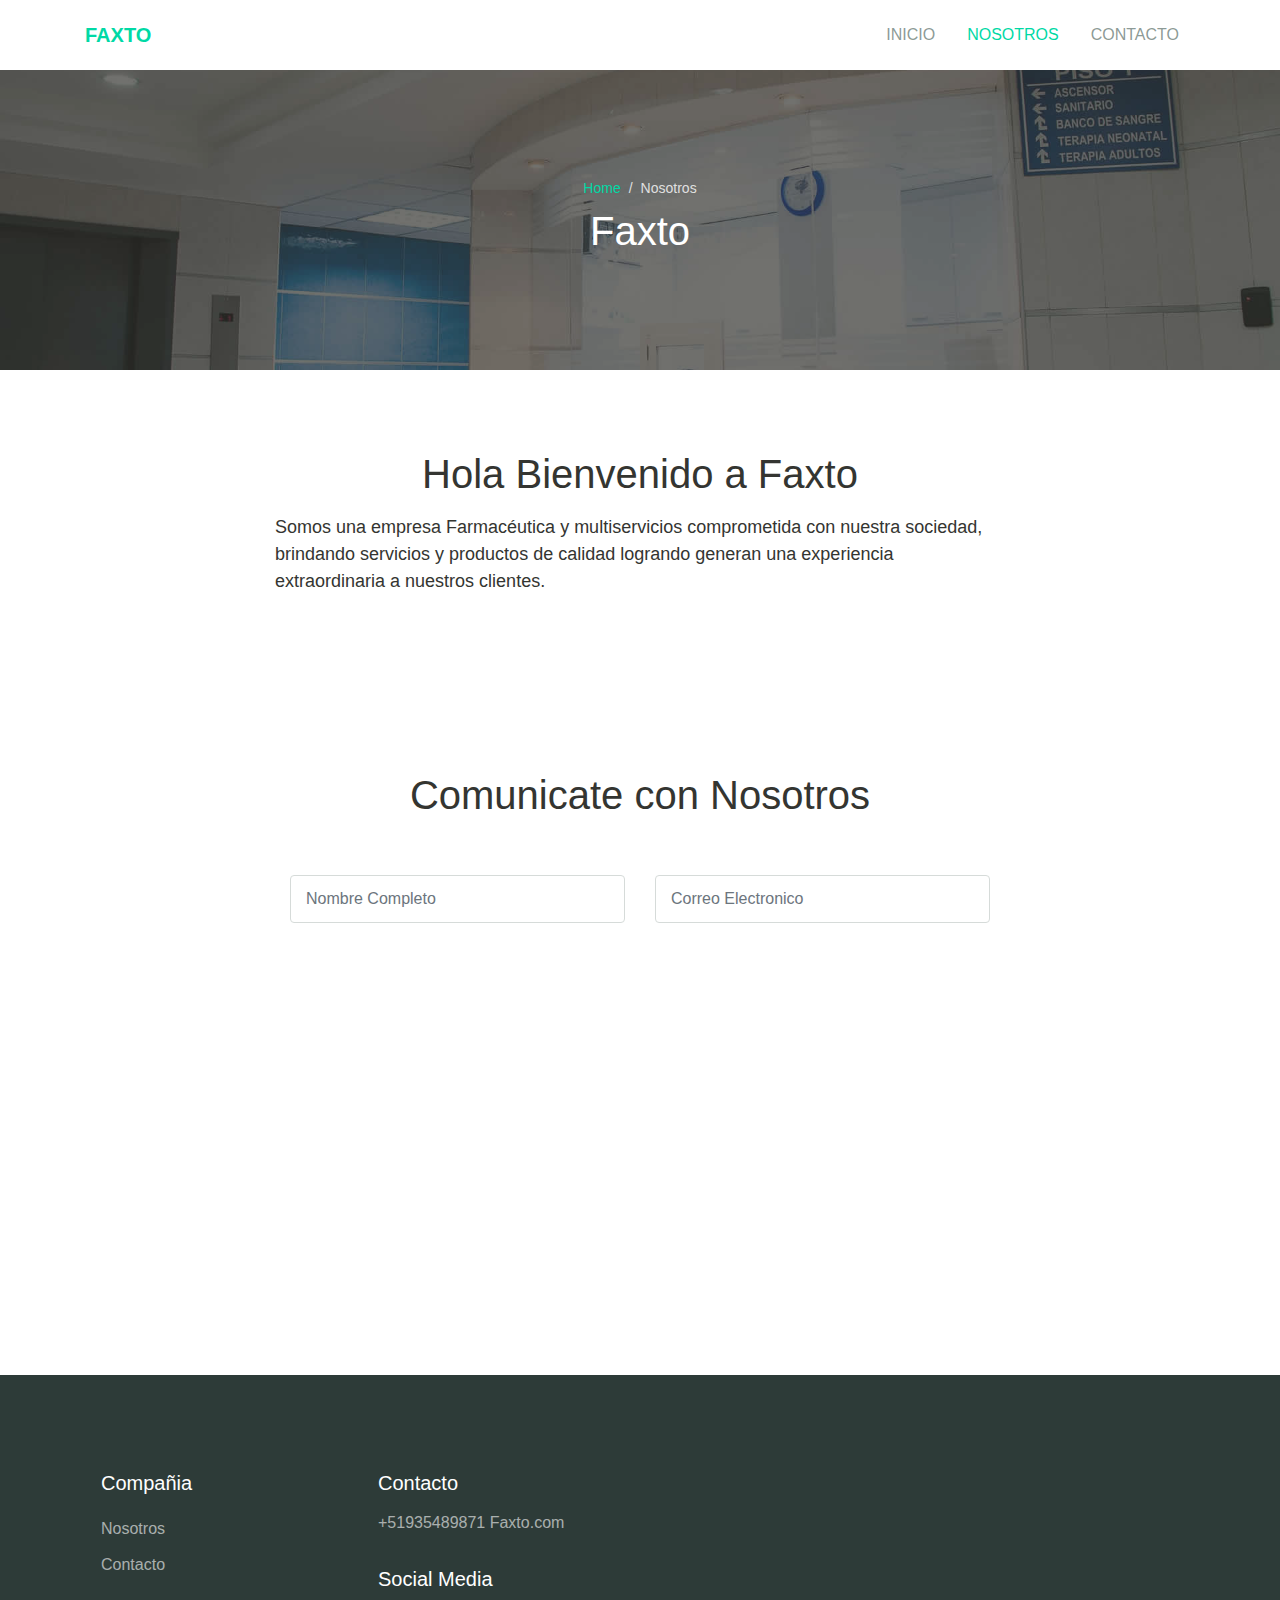
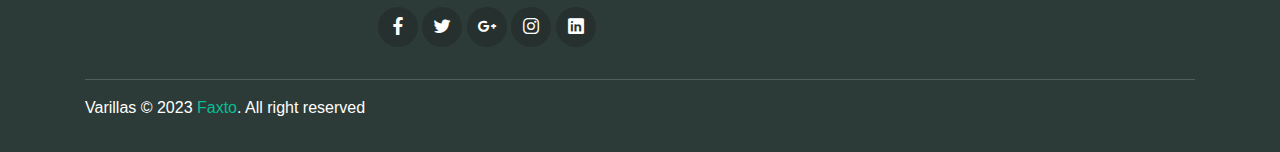
==== commit de40897f: "Diego1" ====
--- a/one-health/html/about.html
+++ b/one-health/html/about.html
@@ -28,41 +28,12 @@
   <div class="back-to-top"></div>
 
   <header>
-    <div class="topbar">
-      <div class="container">
-        <div class="row">
-          <div class="col-sm-8 text-sm">
-            <div class="site-info">
-              <a href="#"><span class="mai-call text-primary"></span> +00 123 4455 6666</a>
-              <span class="divider">|</span>
-              <a href="#"><span class="mai-mail text-primary"></span> mail@example.com</a>
-            </div>
-          </div>
-          <div class="col-sm-4 text-right text-sm">
-            <div class="social-mini-button">
-              <a href="#"><span class="mai-logo-facebook-f"></span></a>
-              <a href="#"><span class="mai-logo-twitter"></span></a>
-              <a href="#"><span class="mai-logo-dribbble"></span></a>
-              <a href="#"><span class="mai-logo-instagram"></span></a>
-            </div>
-          </div>
-        </div> <!-- .row -->
-      </div> <!-- .container -->
-    </div> <!-- .topbar -->
+    
 
     <nav class="navbar navbar-expand-lg navbar-light shadow-sm">
       <div class="container">
-        <a class="navbar-brand" href="#"><span class="text-primary">Faxto</a>
+        <a class="navbar-brand" href="#"><span class="text-primary">FAXTO</a>
 
-        <form action="#">
-          <div class="input-group input-navbar">
-            <div class="input-group-prepend">
-              <span class="input-group-text" id="icon-addon1"><span class="mai-search"></span></span>
-            </div>
-            <input type="text" class="form-control" placeholder="Enter keyword.." aria-label="Username"
-              aria-describedby="icon-addon1">
-          </div>
-        </form>
 
         <button class="navbar-toggler" type="button" data-toggle="collapse" data-target="#navbarSupport"
           aria-controls="navbarSupport" aria-expanded="false" aria-label="Toggle navigation">
@@ -82,8 +53,8 @@
             </li>
             
           </ul>
-        </div> <!-- .navbar-collapse -->
-      </div> <!-- .container -->
+        </div>
+      </div>
     </nav>
   </header>
 
@@ -116,112 +87,68 @@
               nuestros clientes.</p>
           </div>
         </div>
-        <div class="col-lg-10 mt-5">
-          <h1 class="text-center mb-5 wow fadeInUp">Our Doctors</h1>
-          <div class="row justify-content-center">
-            <div class="col-md-6 col-lg-4 wow zoomIn">
-              <div class="card-doctor">
-                <div class="header">
-                  <img src="../assets/img/doctors/doctor_1.jpg" alt="">
-                  <div class="meta">
-                    <a href="#"><span class="mai-call"></span></a>
-                    <a href="#"><span class="mai-logo-whatsapp"></span></a>
-                  </div>
-                </div>
-                <div class="body">
-                  <p class="text-xl mb-0">Dr. Stein Albert</p>
-                  <span class="text-sm text-grey">Cardiology</span>
-                </div>
-              </div>
-            </div>
-            <div class="col-md-6 col-lg-4 wow zoomIn">
-              <div class="card-doctor">
-                <div class="header">
-                  <img src="../assets/img/doctors/doctor_2.jpg" alt="">
-                  <div class="meta">
-                    <a href="#"><span class="mai-call"></span></a>
-                    <a href="#"><span class="mai-logo-whatsapp"></span></a>
-                  </div>
-                </div>
-                <div class="body">
-                  <p class="text-xl mb-0">Dr. Alexa Melvin</p>
-                  <span class="text-sm text-grey">Dental</span>
-                </div>
-              </div>
-            </div>
-            <div class="col-md-6 col-lg-4 wow zoomIn">
-              <div class="card-doctor">
-                <div class="header">
-                  <img src="../assets/img/doctors/doctor_3.jpg" alt="">
-                  <div class="meta">
-                    <a href="#"><span class="mai-call"></span></a>
-                    <a href="#"><span class="mai-logo-whatsapp"></span></a>
-                  </div>
-                </div>
-                <div class="body">
-                  <p class="text-xl mb-0">Dr. Rebecca Steffany</p>
-                  <span class="text-sm text-grey">General Health</span>
-                </div>
-              </div>
-            </div>
-
-          </div>
-        </div>
+        
       </div>
     </div>
   </div>
 
-  <div class="page-section banner-home bg-image" style="background-image: url(../assets/img/banner-pattern.svg);">
-    <div class="container py-5 py-lg-0">
-      <div class="row align-items-center">
-        <div class="col-lg-4 wow zoomIn">
-          <div class="img-banner d-none d-lg-block">
-            <img src="../assets/img/mobile_app.png" alt="">
+
+  </div> <!-- .banner-home -->
+
+  <div class="page-section">
+    <div class="container">
+      <h1 class="text-center wow fadeInUp">Comunicate con Nosotros</h1>
+
+      <form class="main-form">
+        <div class="row mt-5 ">
+          <div class="col-12 col-sm-6 py-2 wow fadeInLeft">
+            <input type="text" class="form-control" placeholder="Nombre Completo">
+          </div>
+          <div class="col-12 col-sm-6 py-2 wow fadeInRight">
+            <input type="text" class="form-control" placeholder="Correo Electronico">
+          </div>
+          <div class="col-12 col-sm-6 py-2 wow fadeInLeft" data-wow-delay="300ms">
+            <input type="date" class="form-control">
+          </div>
+          <div class="col-12 col-sm-6 py-2 wow fadeInRight" data-wow-delay="300ms">
+            <select name="departement" id="departement" class="custom-select">
+              <option value="general">Consulta</option>
+              <option value="cardiology">Sobre las Marcas</option>
+              <option value="dental">Necesito mas informacion</option>
+              <option value="neurology">Auditoria para mi Empresa</option>
+              <option value="orthopaedics">Otro</option>
+            </select>
+          </div>
+          <div class="col-12 py-2 wow fadeInUp" data-wow-delay="300ms">
+            <input type="text" class="form-control" placeholder="Numero">
+          </div>
+          <div class="col-12 py-2 wow fadeInUp" data-wow-delay="300ms">
+            <textarea name="message" id="message" class="form-control" rows="6" placeholder="Ingresa mensaje"></textarea>
           </div>
         </div>
-        <div class="col-lg-8 wow fadeInRight">
-          <h1 class="font-weight-normal mb-3">Get easy access of all features using One Health Application</h1>
-          <a href="#"><img src="../assets/img/google_play.svg" alt=""></a>
-          <a href="#" class="ml-2"><img src="../assets/img/app_store.svg" alt=""></a>
-        </div>
-      </div>
+
+        <button type="submit" class="btn btn-primary mt-3 wow zoomIn">Enviar Mensaje</button>
+      </form>
     </div>
-  </div> <!-- .banner-home -->
+  </div> <!-- .page-section -->
+
+  
 
   <footer class="page-footer">
     <div class="container">
       <div class="row px-md-3">
         <div class="col-sm-6 col-lg-3 py-3">
-          <h5>Company</h5>
+          <h5>Compañia</h5>
           <ul class="footer-menu">
-            <li><a href="#">About Us</a></li>
-            <li><a href="#">Career</a></li>
-            <li><a href="#">Editorial Team</a></li>
-            <li><a href="#">Protection</a></li>
+            <li><a href="#">Nosotros</a></li>
+            <li><a href="#">Contacto</a></li>
           </ul>
         </div>
+
         <div class="col-sm-6 col-lg-3 py-3">
-          <h5>More</h5>
-          <ul class="footer-menu">
-            <li><a href="#">Terms & Condition</a></li>
-            <li><a href="#">Privacy</a></li>
-            <li><a href="#">Advertise</a></li>
-            <li><a href="#">Join as Doctors</a></li>
-          </ul>
-        </div>
-        <div class="col-sm-6 col-lg-3 py-3">
-          <h5>Our partner</h5>
-          <ul class="footer-menu">
-            <li><a href="#">One-Fitness</a></li>
-            <li><a href="#">One-Drugs</a></li>
-            <li><a href="#">One-Live</a></li>
-          </ul>
-        </div>
-        <div class="col-sm-6 col-lg-3 py-3">
-          <h5>Contact</h5>
-          <p class="footer-link mt-2">351 Willow Street Franklin, MA 02038</p>
-          <a href="#" class="footer-link">701-573-7582</a>
-          <a href="#" class="footer-link">healthcare@temporary.net</a>
+          <h5>Contacto</h5>
+          <a href="https://wa.me/+51935489871?text=Hola%20Me%20comunico%20con%20Faxto%20👨‍⚕️👨‍⚕️" class="footer-link">+51935489871</a>
+          <a href="#" class="footer-link">Faxto.com</a>
 
           <h5 class="mt-3">Social Media</h5>
           <div class="footer-sosmed mt-3">
@@ -236,20 +163,19 @@
 
       <hr>
 
-      <p id="copyright">Copyright &copy; 2020 <a href="https://macodeid.com/" target="_blank">MACode ID</a>. All right
-        reserved</p>
+      <p id="copyright">Varillas &copy; 2023 <a href="https://Faxto.com/" target="_blank">Faxto</a>. All right reserved</p>
     </div>
   </footer>
 
-  <script src="../assets/js/jquery-3.5.1.min.js"></script>
+<script src="../assets/js/jquery-3.5.1.min.js"></script>
 
-  <script src="../assets/js/bootstrap.bundle.min.js"></script>
+<script src="../assets/js/bootstrap.bundle.min.js"></script>
 
-  <script src="../assets/vendor/owl-carousel/js/owl.carousel.min.js"></script>
+<script src="../assets/vendor/owl-carousel/js/owl.carousel.min.js"></script>
 
-  <script src="../assets/vendor/wow/wow.min.js"></script>
+<script src="../assets/vendor/wow/wow.min.js"></script>
 
-  <script src="../assets/js/theme.js"></script>
+<script src="../assets/js/theme.js"></script>
 
 </body>
 
--- a/one-health/assets/css/theme.css
+++ b/one-health/assets/css/theme.css
@@ -1295,7 +1295,7 @@
   margin: 15px auto;
   width: 100%;
   max-width: 240px;
-  background-color: #fff;
+  background-color: #ffffff;
   border-radius: 4px;
   box-shadow: 0 2px 6px rgba(154, 159, 151, 0.2);
   overflow: hidden;
@@ -1833,4 +1833,5 @@
   padding-right: 7px !important;
   padding-left: 14px !important;
   border-radius: 40px 0 0 40px;
-}+}
+
